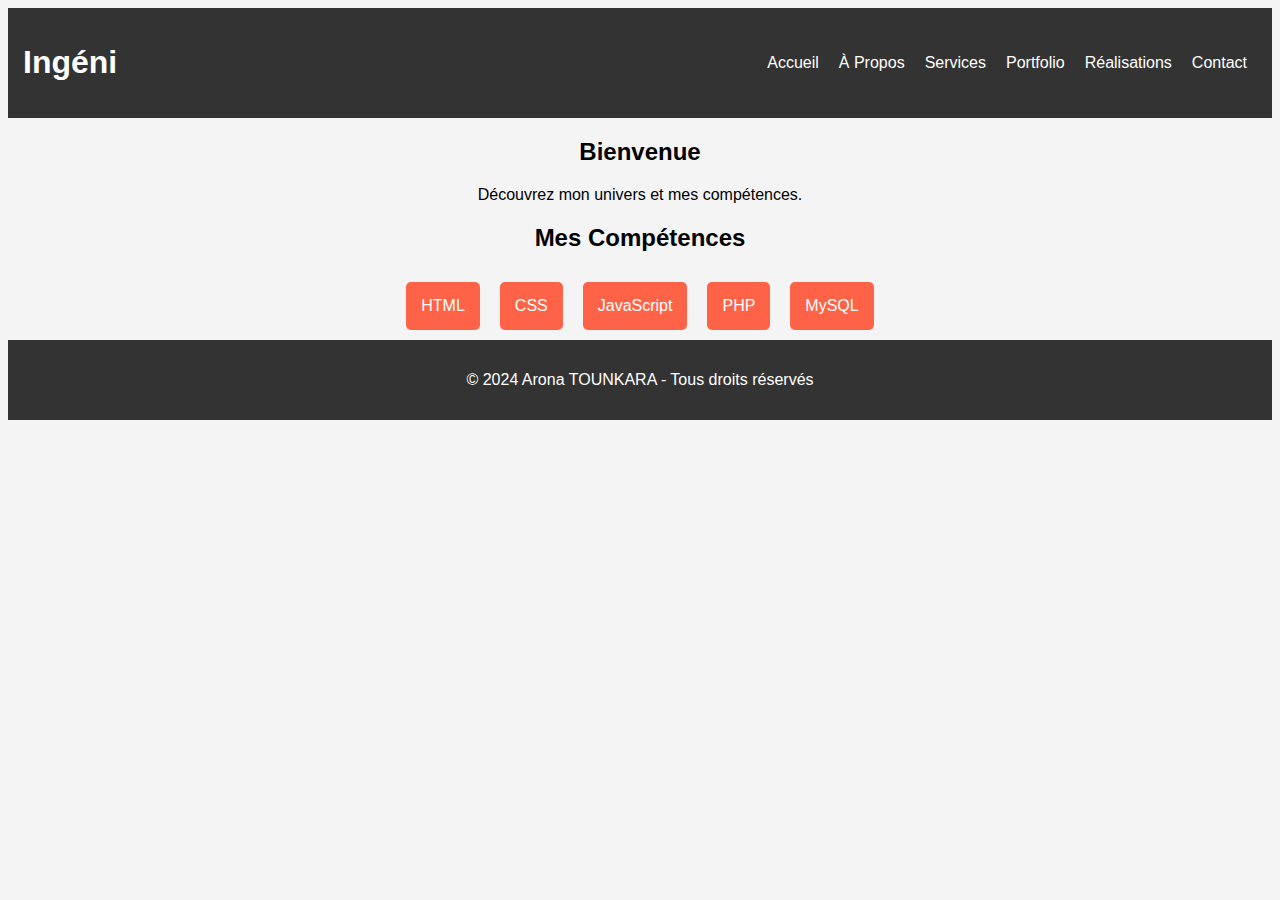
==== index.html @ 12a83d5e "mise a jour" ====
<!DOCTYPE html>
<html lang="fr">
<head>
    <meta charset="UTF-8">
    <meta name="viewport" content="width=device-width, initial-scale=1.0">
    <title>Accueil | MAHAMAT ALI MOUSSA </title>
    <link rel="stylesheet" href="styles.css">
    <script src="javascript.js"> </script>
</head>
<body>
    <header>
        <h1 id="animated-text">Bienvenue sur mon Portfolio</h1>
        <nav>
            <ul>
                <li><a href="index.html" class="active">Accueil</a></li>
                <li><a href="about.html">À Propos</a></li>
                <li><a href="services.html">Services</a></li>
                <li><a href="portfolio.html">Portfolio</a></li>
                <li><a href="realisation.html">Réalisations</a></li>
                <li><a href="contact.html">Contact</a></li>
            </ul>
        </nav>
    </header>
    
    <main>
        <section>
            <h2>Bienvenue</h2>
            <p>Découvrez mon univers et mes compétences.</p>
        </section>
        <section>
            <h2>Mes Compétences</h2>
            <div class="skills">
                <div class="skill">HTML</div>
                <div class="skill">CSS</div>
                <div class="skill">JavaScript</div>
                <div class="skill">PHP</div>
                <div class="skill">MySQL</div>
            </div>
        </section>
    </main>
    
    <footer>
        <p>© 2024 Arona TOUNKARA - Tous droits réservés</p>
    </footer>
</body>
</html>
---- styles.css ----
body {
    font-family: Arial, sans-serif;
    text-align: center;
    background-color: #f4f4f4;
}
header, footer {
    background: #333;
    color: white;
    padding: 15px 0;
}
nav ul {
    list-style: none;
    padding: 0;
}
nav ul li {
    display: inline;
    margin: 0 15px;
}
nav ul li a {
    color: white;
    text-decoration: none;
}
.skills {
    display: flex;
    justify-content: center;
    flex-wrap: wrap;
    margin-top: 20px;
}
.skill {
    margin: 10px;
    padding: 15px;
    background: #ff6347;
    color: white;
    border-radius: 5px;
    animation: moveSkill 2s infinite alternate ease-in-out;
}
@keyframes moveSkill {
    0% { transform: translateY(0); }
    100% { transform: translateY(-10px); }
}
header {
    display: flex;
    justify-content: space-between;
    align-items: center;
    background: #333;
    color: white;
    padding: 15px;
}
nav ul {
    list-style: none;
    display: flex;
    margin: 0;
    padding: 0;
}
nav ul li {
    margin: 0 10px;
}
nav ul li a {
    color: white;
    text-decoration: none;
}
.menu-icon {
    display: none;
    cursor: pointer;
    font-size: 24px;
}
@media (max-width: 768px) {
    .menu-icon {
        display: block;
    }
    nav ul {
        display: none;
        flex-direction: column;
        position: absolute;
        top: 60px;
        left: 0;
        width: 100%;
        background: #333;
        padding: 0;
    }
    nav ul.active {
        display: flex;
    }
    nav ul li {
        text-align: center;
        padding: 15px;
    }
}
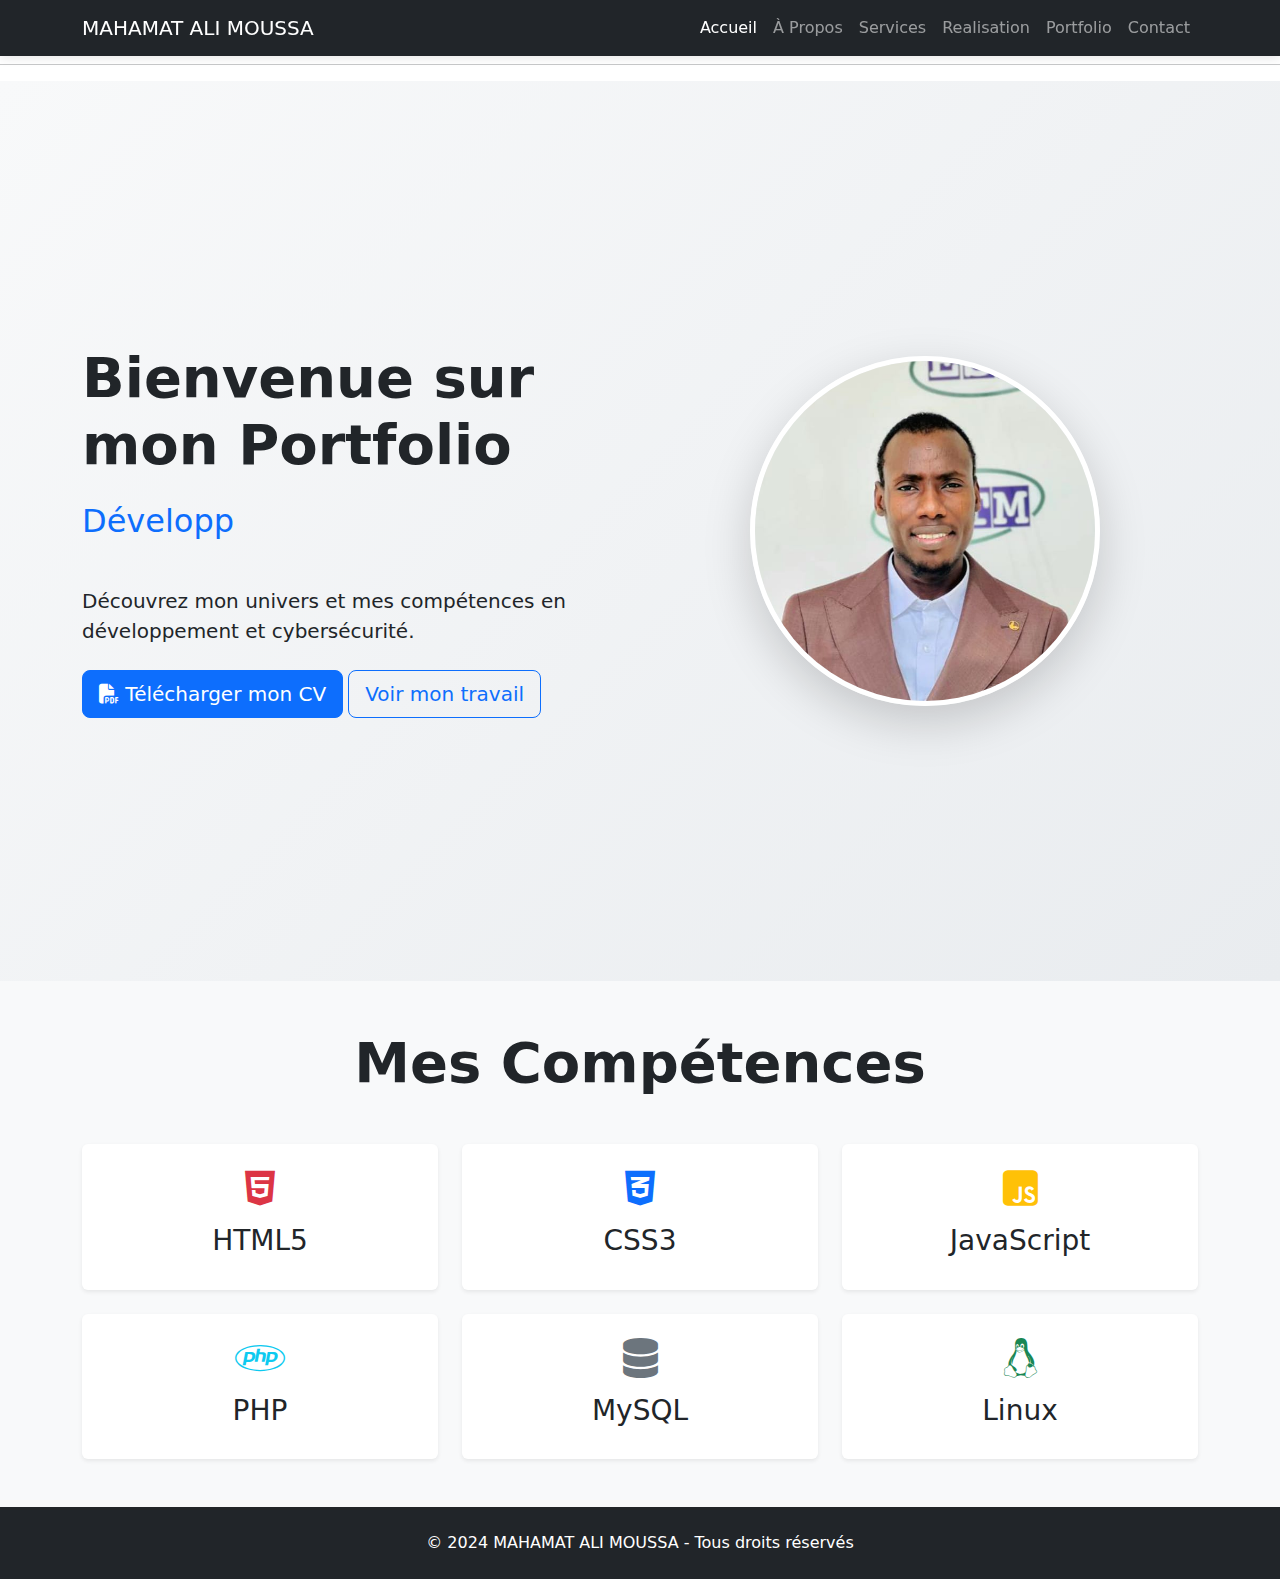
==== commit 046203ec: "ajouter les autres fichier" ====
--- a/index.html
+++ b/index.html
@@ -3,44 +3,106 @@
 <head>
     <meta charset="UTF-8">
     <meta name="viewport" content="width=device-width, initial-scale=1.0">
-    <title>Accueil | MAHAMAT ALI MOUSSA </title>
+    <title>Accueil | MAHAMAT ALI MOUSSA</title>
+    <!-- Bootstrap CSS -->
+    <link href="https://cdn.jsdelivr.net/npm/bootstrap@5.3.0/dist/css/bootstrap.min.css" rel="stylesheet">
+    <!-- Font Awesome -->
+    <link rel="stylesheet" href="https://cdnjs.cloudflare.com/ajax/libs/font-awesome/6.4.0/css/all.min.css">
     <link rel="stylesheet" href="styles.css">
-    <script src="javascript.js"> </script>
 </head>
 <body>
-    <header>
-        <h1 id="animated-text">Bienvenue sur mon Portfolio</h1>
-        <nav>
-            <ul>
-                <li><a href="index.html" class="active">Accueil</a></li>
-                <li><a href="about.html">À Propos</a></li>
-                <li><a href="services.html">Services</a></li>
-                <li><a href="portfolio.html">Portfolio</a></li>
-                <li><a href="realisation.html">Réalisations</a></li>
-                <li><a href="contact.html">Contact</a></li>
-            </ul>
-        </nav>
+    <!-- Navigation -->
+    <nav class="navbar navbar-expand-lg navbar-dark bg-dark fixed-top">
+        <div class="container">
+            <a class="navbar-brand" href="#">MAHAMAT ALI MOUSSA</a>
+            <button class="navbar-toggler" type="button" data-bs-toggle="collapse" data-bs-target="#navbarNav">
+                <span class="navbar-toggler-icon"></span>
+            </button>
+            <div class="collapse navbar-collapse" id="navbarNav">
+                <ul class="navbar-nav ms-auto">
+                    <li class="nav-item"><a class="nav-link active" href="#">Accueil</a></li>
+                    <li class="nav-item"><a class="nav-link" href="./components/about.html">À Propos</a></li>
+                    <li class="nav-item"><a class="nav-link" href="./components/services.html">Services</a></li>
+                    <li class="nav-item"><a class="nav-link" href="./components/realisation.html">Realisation</a></li>
+                    <li class="nav-item"><a class="nav-link" href="./components/portfolio.html">Portfolio</a></li>
+                    <li class="nav-item"><a class="nav-link" href="./components/contact.html">Contact</a></li>
+                </ul>
+            </div>
+        </div>
+    </nav>
+    <br>
+    <br>
+    <hr>
+    <!-- Hero Section -->
+    <header class="hero-section vh-100 d-flex align-items-center">
+        <div class="container">
+            <div class="row align-items-center">
+                <div class="col-lg-6">
+                    <h1 class="display-4 fw-bold mb-4">Bienvenue sur mon Portfolio</h1>
+                    <h2 id="animated-text" class="animated-text text-primary mb-4"></h2>
+                    <p class="lead mb-4">Découvrez mon univers et mes compétences en développement et cybersécurité.</p>
+                        <a href="assets/Mon_cv_2025_2.pdf (2).pdf" download="Mon_CV.pdf" class="btn btn-primary btn-lg">
+                            <i class="fas fa-file-pdf"></i> Télécharger mon CV
+                        </a>
+                        <a href="portfolio.html" class="btn btn-outline-primary btn-lg">Voir mon travail</a>
+                </div>
+                <div class="col-lg-6 text-center">
+                    <img src="assets/WhatsApp Image 2025-03-31 à 22.43.35_26ec268f.jpg" alt="Photo de profil" class="img-fluid rounded-circle shadow-lg profile-img">
+                </div>
+            </div>
+        </div>
     </header>
-    
-    <main>
-        <section>
-            <h2>Bienvenue</h2>
-            <p>Découvrez mon univers et mes compétences.</p>
-        </section>
-        <section>
-            <h2>Mes Compétences</h2>
-            <div class="skills">
-                <div class="skill">HTML</div>
-                <div class="skill">CSS</div>
-                <div class="skill">JavaScript</div>
-                <div class="skill">PHP</div>
-                <div class="skill">MySQL</div>
+    <!-- Compétences -->
+    <section class="py-5 bg-light">
+        <div class="container">
+            <h2 class="text-center mb-5 display-4 fw-bold">Mes Compétences</h2>
+            <div class="row g-4 auto">
+                <div class="col-md-4 col-6">
+                    <div class="card h-100 shadow-sm border-0 text-center p-4 skill-card">
+                        <i class="fab fa-html5 text-danger fs-1 mb-3"></i>
+                        <h3>HTML5</h3>
+                    </div>
+                </div>
+                <div class="col-md-4 col-6">
+                    <div class="card h-100 shadow-sm border-0 text-center p-4 skill-card">
+                        <i class="fab fa-css3-alt text-primary fs-1 mb-3"></i>
+                        <h3>CSS3</h3>
+                    </div>
+                </div>
+                <div class="col-md-4 col-6">
+                    <div class="card h-100 shadow-sm border-0 text-center p-4 skill-card">
+                        <i class="fab fa-js-square text-warning fs-1 mb-3"></i>
+                        <h3>JavaScript</h3>
+                    </div>
+                </div>
+                <div class="col-md-4 col-6">
+                    <div class="card h-100 shadow-sm border-0 text-center p-4 skill-card">
+                        <i class="fab fa-php text-info fs-1 mb-3"></i>
+                        <h3>PHP</h3>
+                    </div>
+                </div>
+                <div class="col-md-4 col-6">
+                    <div class="card h-100 shadow-sm border-0 text-center p-4 skill-card">
+                        <i class="fas fa-database text-secondary fs-1 mb-3"></i>
+                        <h3>MySQL</h3>
+                    </div>
+                </div>
+                <div class="col-md-4 col-6">
+                    <div class="card h-100 shadow-sm border-0 text-center p-4 skill-card">
+                        <i class="fab fa-linux text-success fs-1 mb-3"></i>
+                        <h3>Linux</h3>
+                    </div>
             </div>
-        </section>
-    </main>
-    
-    <footer>
-        <p>© 2024 Arona TOUNKARA - Tous droits réservés</p>
+        </div>
+    </section>
+    <!-- Footer -->
+    <footer class="bg-dark text-white py-4">
+        <div class="container text-center">
+            <p class="mb-0">© 2024 MAHAMAT ALI MOUSSA - Tous droits réservés</p>
+        </div>
     </footer>
+    <!-- Bootstrap JS -->
+    <script src="https://cdn.jsdelivr.net/npm/bootstrap@5.3.0/dist/js/bootstrap.bundle.min.js"></script>
+    <script src="javascript.js"></script>
 </body>
 </html>--- a/styles.css
+++ b/styles.css
@@ -1,88 +1,45 @@
-body {
-    font-family: Arial, sans-serif;
-    text-align: center;
-    background-color: #f4f4f4;
+/* Styles personnalisés complémentaires à Bootstrap */
+.hero-section {
+    background: linear-gradient(135deg, #f8f9fa 0%, #e9ecef 100%);
 }
-header, footer {
-    background: #333;
-    color: white;
-    padding: 15px 0;
+
+.profile-img {
+    width: 350px;
+    height: 350px;
+    object-fit: cover;
+    border: 5px solid white;
 }
-nav ul {
-    list-style: none;
-    padding: 0;
+
+.skill-card {
+    transition: transform 0.3s;
 }
-nav ul li {
-    display: inline;
-    margin: 0 15px;
+
+.skill-card:hover {
+    transform: translateY(-10px);
 }
-nav ul li a {
-    color: white;
-    text-decoration: none;
+
+.navbar {
+    box-shadow: 0 2px 10px rgba(0,0,0,0.1);
 }
-.skills {
-    display: flex;
-    justify-content: center;
-    flex-wrap: wrap;
-    margin-top: 20px;
+
+section {
+    padding: 100px 0;
 }
-.skill {
-    margin: 10px;
-    padding: 15px;
-    background: #ff6347;
-    color: white;
-    border-radius: 5px;
-    animation: moveSkill 2s infinite alternate ease-in-out;
+
+/* Animation pour le texte */
+#animated-text {
+    min-height: 60px;
 }
-@keyframes moveSkill {
-    0% { transform: translateY(0); }
-    100% { transform: translateY(-10px); }
-}
-header {
-    display: flex;
-    justify-content: space-between;
-    align-items: center;
-    background: #333;
-    color: white;
-    padding: 15px;
-}
-nav ul {
-    list-style: none;
-    display: flex;
-    margin: 0;
-    padding: 0;
-}
-nav ul li {
-    margin: 0 10px;
-}
-nav ul li a {
-    color: white;
-    text-decoration: none;
-}
-.menu-icon {
-    display: none;
-    cursor: pointer;
-    font-size: 24px;
-}
+
+/* Responsive adjustments */
 @media (max-width: 768px) {
-    .menu-icon {
-        display: block;
+    .profile-img {
+        width: 250px;
+        height: 250px;
+        margin-top: 30px;
     }
-    nav ul {
-        display: none;
-        flex-direction: column;
-        position: absolute;
-        top: 60px;
-        left: 0;
-        width: 100%;
-        background: #333;
-        padding: 0;
-    }
-    nav ul.active {
-        display: flex;
-    }
-    nav ul li {
-        text-align: center;
-        padding: 15px;
+    
+    section {
+        padding: 60px 0;
     }
 }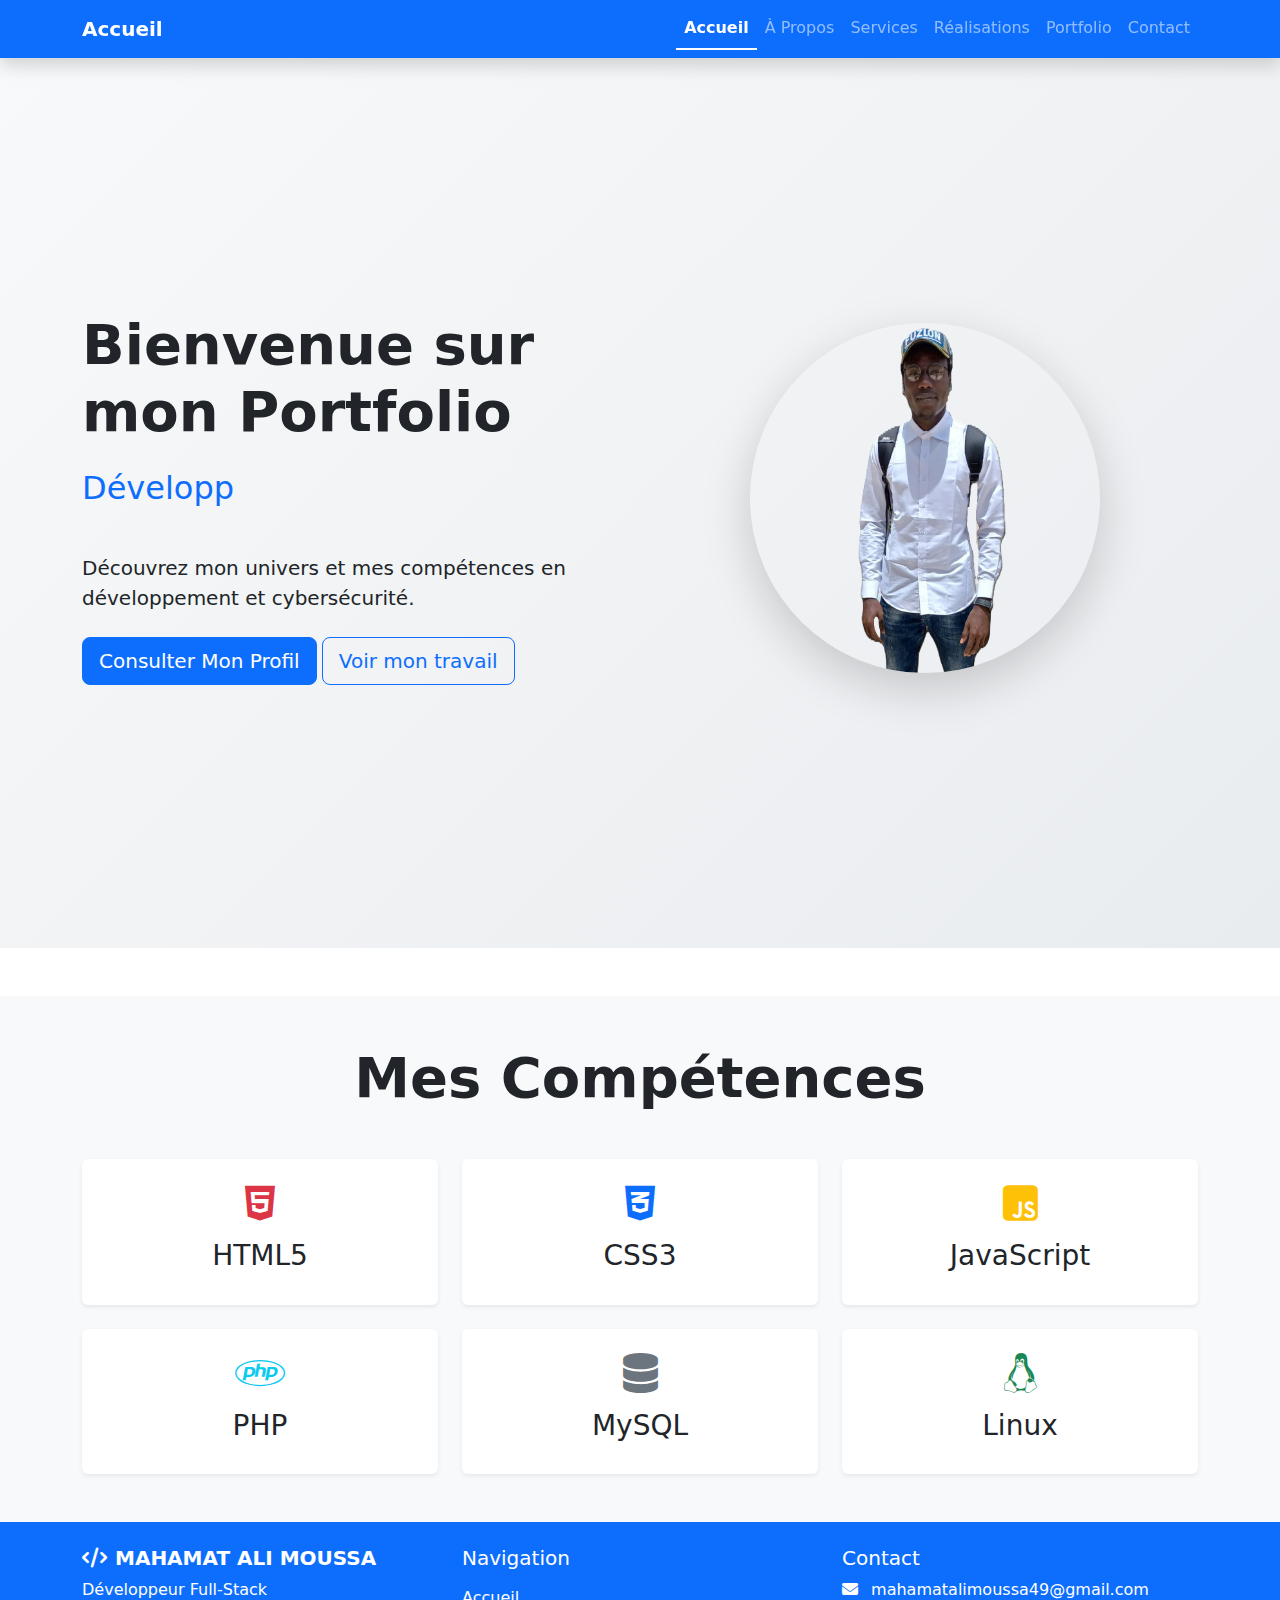
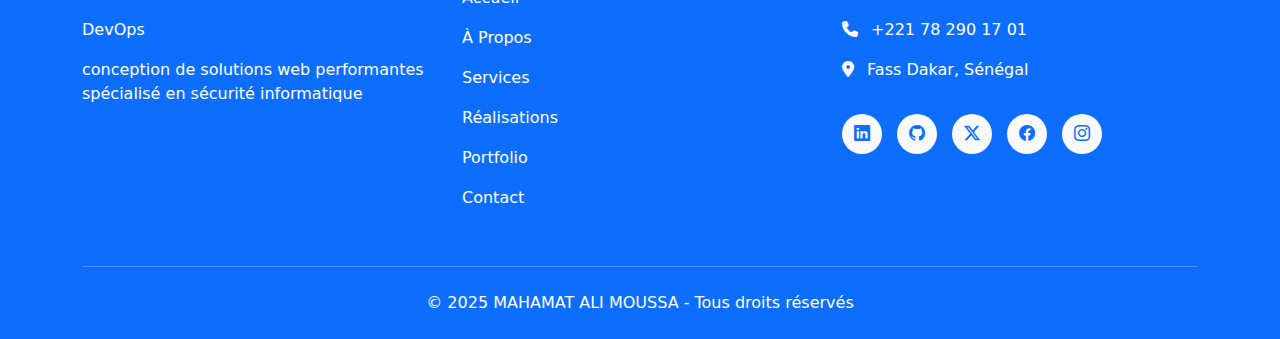
==== commit ab646b15: "mise de des pages" ====
--- a/index.html
+++ b/index.html
@@ -8,86 +8,102 @@
     <link href="https://cdn.jsdelivr.net/npm/bootstrap@5.3.0/dist/css/bootstrap.min.css" rel="stylesheet">
     <!-- Font Awesome -->
     <link rel="stylesheet" href="https://cdnjs.cloudflare.com/ajax/libs/font-awesome/6.4.0/css/all.min.css">
+    <link rel="stylesheet" href="https://cdn.jsdelivr.net/npm/bootstrap-icons@1.11.3/font/bootstrap-icons.min.css">
     <link rel="stylesheet" href="styles.css">
 </head>
 <body>
     <!-- Navigation -->
-    <nav class="navbar navbar-expand-lg navbar-dark bg-dark fixed-top">
+    <nav class="navbar navbar-expand-lg navbar-dark bg-primary fixed-top shadow">
         <div class="container">
-            <a class="navbar-brand" href="#">MAHAMAT ALI MOUSSA</a>
-            <button class="navbar-toggler" type="button" data-bs-toggle="collapse" data-bs-target="#navbarNav">
+            <a class="navbar-brand fw-bold" href="#">
+                Accueil
+            </a>
+            <button class="navbar-toggler" type="button" data-bs-toggle="collapse" data-bs-target="#navbarNav" aria-controls="navbarNav" aria-expanded="false" aria-label="Toggle navigation">
                 <span class="navbar-toggler-icon"></span>
             </button>
-            <div class="collapse navbar-collapse" id="navbarNav">
+            <div class="collapse navbar-collapse nav-underline" id="navbarNav">
                 <ul class="navbar-nav ms-auto">
-                    <li class="nav-item"><a class="nav-link active" href="#">Accueil</a></li>
-                    <li class="nav-item"><a class="nav-link" href="./components/about.html">À Propos</a></li>
-                    <li class="nav-item"><a class="nav-link" href="./components/services.html">Services</a></li>
-                    <li class="nav-item"><a class="nav-link" href="./components/realisation.html">Realisation</a></li>
-                    <li class="nav-item"><a class="nav-link" href="./components/portfolio.html">Portfolio</a></li>
-                    <li class="nav-item"><a class="nav-link" href="./components/contact.html">Contact</a></li>
+                    <li class="nav-item">
+                        <a class="nav-link active" aria-current="page" href="#">Accueil</a>
+                    </li>
+                    <li class="nav-item">
+                        <a class="nav-link" href="./components/about.html">À Propos</a>
+                    </li>
+                    <li class="nav-item">
+                        <a class="nav-link" href="./components/services.html">Services</a>
+                    </li>
+                    <li class="nav-item">
+                        <a class="nav-link" href="./components/realisation.html">Réalisations</a>
+                    </li>
+                    <li class="nav-item">
+                        <a class="nav-link" href="./components/portfolio.html">Portfolio</a>
+                    </li>
+                    <li class="nav-item">
+                        <a class="nav-link" href="./components/contact.html"> Contact</a>
+                    </li>
                 </ul>
             </div>
         </div>
     </nav>
-    <br>
-    <br>
-    <hr>
+    <span class="d-block d-md-none" style="padding-top: 100px;">
+     </span>
+     <br>
+     <br>
     <!-- Hero Section -->
-    <header class="hero-section vh-100 d-flex align-items-center">
+    <header class="hero-section vh-100 d-flex align-items-center pt-md-0">
         <div class="container">
             <div class="row align-items-center">
                 <div class="col-lg-6">
                     <h1 class="display-4 fw-bold mb-4">Bienvenue sur mon Portfolio</h1>
                     <h2 id="animated-text" class="animated-text text-primary mb-4"></h2>
                     <p class="lead mb-4">Découvrez mon univers et mes compétences en développement et cybersécurité.</p>
-                        <a href="assets/Mon_cv_2025_2.pdf (2).pdf" download="Mon_CV.pdf" class="btn btn-primary btn-lg">
-                            <i class="fas fa-file-pdf"></i> Télécharger mon CV
-                        </a>
-                        <a href="portfolio.html" class="btn btn-outline-primary btn-lg">Voir mon travail</a>
+                        <a href="./components/about.html" class="btn btn-primary btn-lg">Consulter Mon Profil</a>
+                        <a href="./components/portfolio.html" class="btn btn-outline-primary btn-lg">Voir mon travail</a>
                 </div>
                 <div class="col-lg-6 text-center">
-                    <img src="assets/WhatsApp Image 2025-03-31 à 22.43.35_26ec268f.jpg" alt="Photo de profil" class="img-fluid rounded-circle shadow-lg profile-img">
+                    <img src="assets/indexz.png" alt="Photo de profil" class="img-fluid rounded-circle shadow-lg profile-img">
                 </div>
             </div>
         </div>
     </header>
+    <br>
+    <br>
     <!-- Compétences -->
     <section class="py-5 bg-light">
         <div class="container">
             <h2 class="text-center mb-5 display-4 fw-bold">Mes Compétences</h2>
-            <div class="row g-4 auto">
-                <div class="col-md-4 col-6">
+            <div class="row row-cols-1 row-cols-md-2 row-cols-lg-3 g-4">
+                <div class="col">
                     <div class="card h-100 shadow-sm border-0 text-center p-4 skill-card">
                         <i class="fab fa-html5 text-danger fs-1 mb-3"></i>
                         <h3>HTML5</h3>
                     </div>
                 </div>
-                <div class="col-md-4 col-6">
+                <div class="col">
                     <div class="card h-100 shadow-sm border-0 text-center p-4 skill-card">
                         <i class="fab fa-css3-alt text-primary fs-1 mb-3"></i>
                         <h3>CSS3</h3>
                     </div>
                 </div>
-                <div class="col-md-4 col-6">
+                <div class="col">
                     <div class="card h-100 shadow-sm border-0 text-center p-4 skill-card">
                         <i class="fab fa-js-square text-warning fs-1 mb-3"></i>
                         <h3>JavaScript</h3>
                     </div>
                 </div>
-                <div class="col-md-4 col-6">
+                <div class="col">
                     <div class="card h-100 shadow-sm border-0 text-center p-4 skill-card">
                         <i class="fab fa-php text-info fs-1 mb-3"></i>
                         <h3>PHP</h3>
                     </div>
                 </div>
-                <div class="col-md-4 col-6">
+                <div class="col">
                     <div class="card h-100 shadow-sm border-0 text-center p-4 skill-card">
                         <i class="fas fa-database text-secondary fs-1 mb-3"></i>
                         <h3>MySQL</h3>
                     </div>
                 </div>
-                <div class="col-md-4 col-6">
+                <div class="col">
                     <div class="card h-100 shadow-sm border-0 text-center p-4 skill-card">
                         <i class="fab fa-linux text-success fs-1 mb-3"></i>
                         <h3>Linux</h3>
@@ -96,9 +112,72 @@
         </div>
     </section>
     <!-- Footer -->
-    <footer class="bg-dark text-white py-4">
-        <div class="container text-center">
-            <p class="mb-0">© 2024 MAHAMAT ALI MOUSSA - Tous droits réservés</p>
+    <footer class="bg-primary text-white py-4" id="contact">
+        <div class="container">
+            <div class="row">
+                <div class="col-md-4 mb-4">
+                    <h5>
+                        <a class="navbar-brand fw-bold" href="#">
+                        <i class="fas fa-code me-2"></i>MAHAMAT ALI MOUSSA
+                        </a>
+                    </h5>
+                    <p>Développeur Full-Stack</p>
+                    <p>DevOps</p>
+                    <span>conception de solutions web performantes</span>
+                    <span>spécialisé en sécurité informatique</span>
+                  </div>
+                  <div class="col-md-4 mb-4">
+                    <h5>Navigation</h5>
+                    <ul class="navbar-nav ms-auto">
+                        <li class="nav-item">
+                            <a class="nav-link active" aria-current="page" href="#">Accueil</a>
+                        </li>
+                        <li class="nav-item">
+                            <a class="nav-link" href="./components/about.html">À Propos</a>
+                        </li>
+                        <li class="nav-item">
+                            <a class="nav-link" href="./components/services.html">Services</a>
+                        </li>
+                        <li class="nav-item">
+                            <a class="nav-link" href="./components/realisation.html">Réalisations</a>
+                        </li>
+                        <li class="nav-item">
+                            <a class="nav-link" href="./components/portfolio.html">Portfolio</a>
+                        </li>
+                        <li class="nav-item">
+                            <a class="nav-link" href="./components/contact.html"> Contact</a>
+                        </li>
+                    </ul>
+                  </div>
+                  <div class="col-md-4">
+                    <h5>Contact</h5>
+                    <p><i class="fas fa-envelope me-2"></i> mahamatalimoussa49@gmail.com</p>
+                    <p><i class="fas fa-phone me-2"></i> +221 78 290 17 01</p>
+                    <p><i class="fas fa-map-marker-alt me-2"></i> Fass Dakar, Sénégal</p>
+                    <h3 class="h4 mb-3 d-block d-sm-none">Réseaux Sociaux</h3>
+                    <div class="social-links">
+                        <a href="https://www.linkedin.com/public-profile/settings" target="_blank" title="LinkedIn">
+                            <i class="bi bi-linkedin"></i>
+                        </a>
+                        <a href="https://github.com/al-king-github" target="_blank" title="GitHub">
+                            <i class="bi bi-github"></i>
+                        </a>
+                        <a href="https://x.com/MAHAMAT89800679?t=X2egePukLqvNe5HRSg1vFA&s=09" target="_blank" title="Twitter">
+                            <i class="bi bi-twitter-x"></i>
+                        </a>
+                        <a href="https://www.facebook.com/mahamatalimoussa0235" target="_blank" title="Facebook">
+                            <i class="bi bi-facebook"></i>
+                        </a>
+                        <a href="https://www.instagram.com/mahamatalimoussa0235/" target="_blank" title="Instagram">
+                            <i class="bi bi-instagram"></i>
+                        </a>
+                    </div>
+                </div>                
+            </div>     
+            <hr class="my-4 bg-white">
+            <div class="text-center">
+                <p class="mb-0">© 2025 MAHAMAT ALI MOUSSA - Tous droits réservés</p>
+            </div>            
         </div>
     </footer>
     <!-- Bootstrap JS -->
--- a/styles.css
+++ b/styles.css
@@ -6,8 +6,7 @@
 .profile-img {
     width: 350px;
     height: 350px;
-    object-fit: cover;
-    border: 5px solid white;
+    object-fit:contain;
 }
 
 .skill-card {
@@ -42,4 +41,52 @@
     section {
         padding: 60px 0;
     }
+}
+.contact-form-container {
+    max-width: 600px;
+    margin: 0 auto;
+}
+
+.contact-info-card {
+    border: none;
+    border-radius: 10px;
+    box-shadow: 0 5px 15px rgba(0,0,0,0.1);
+}
+
+.social-links {
+    margin-top: 2rem;
+}
+
+.social-links a {
+    display: inline-block;
+    width: 40px;
+    height: 40px;
+    border-radius: 50%;
+    background: #f8f9fa;
+    color: #0d6efd;
+    text-align: center;
+    line-height: 40px;
+    margin-right: 10px;
+    transition: all 0.3s ease;
+}
+
+.social-links a:hover {
+    background: #0d6efd;
+    color: white;
+    transform: translateY(-3px);
+}
+
+@media (max-width: 768px) {
+    .contact-form-container {
+        padding: 0 15px;
+    }
+    
+    .contact-info-card {
+        margin-bottom: 30px;
+    }
+    
+    .social-links {
+        text-align: center;
+        margin-top: 1.5rem;
+    }
 }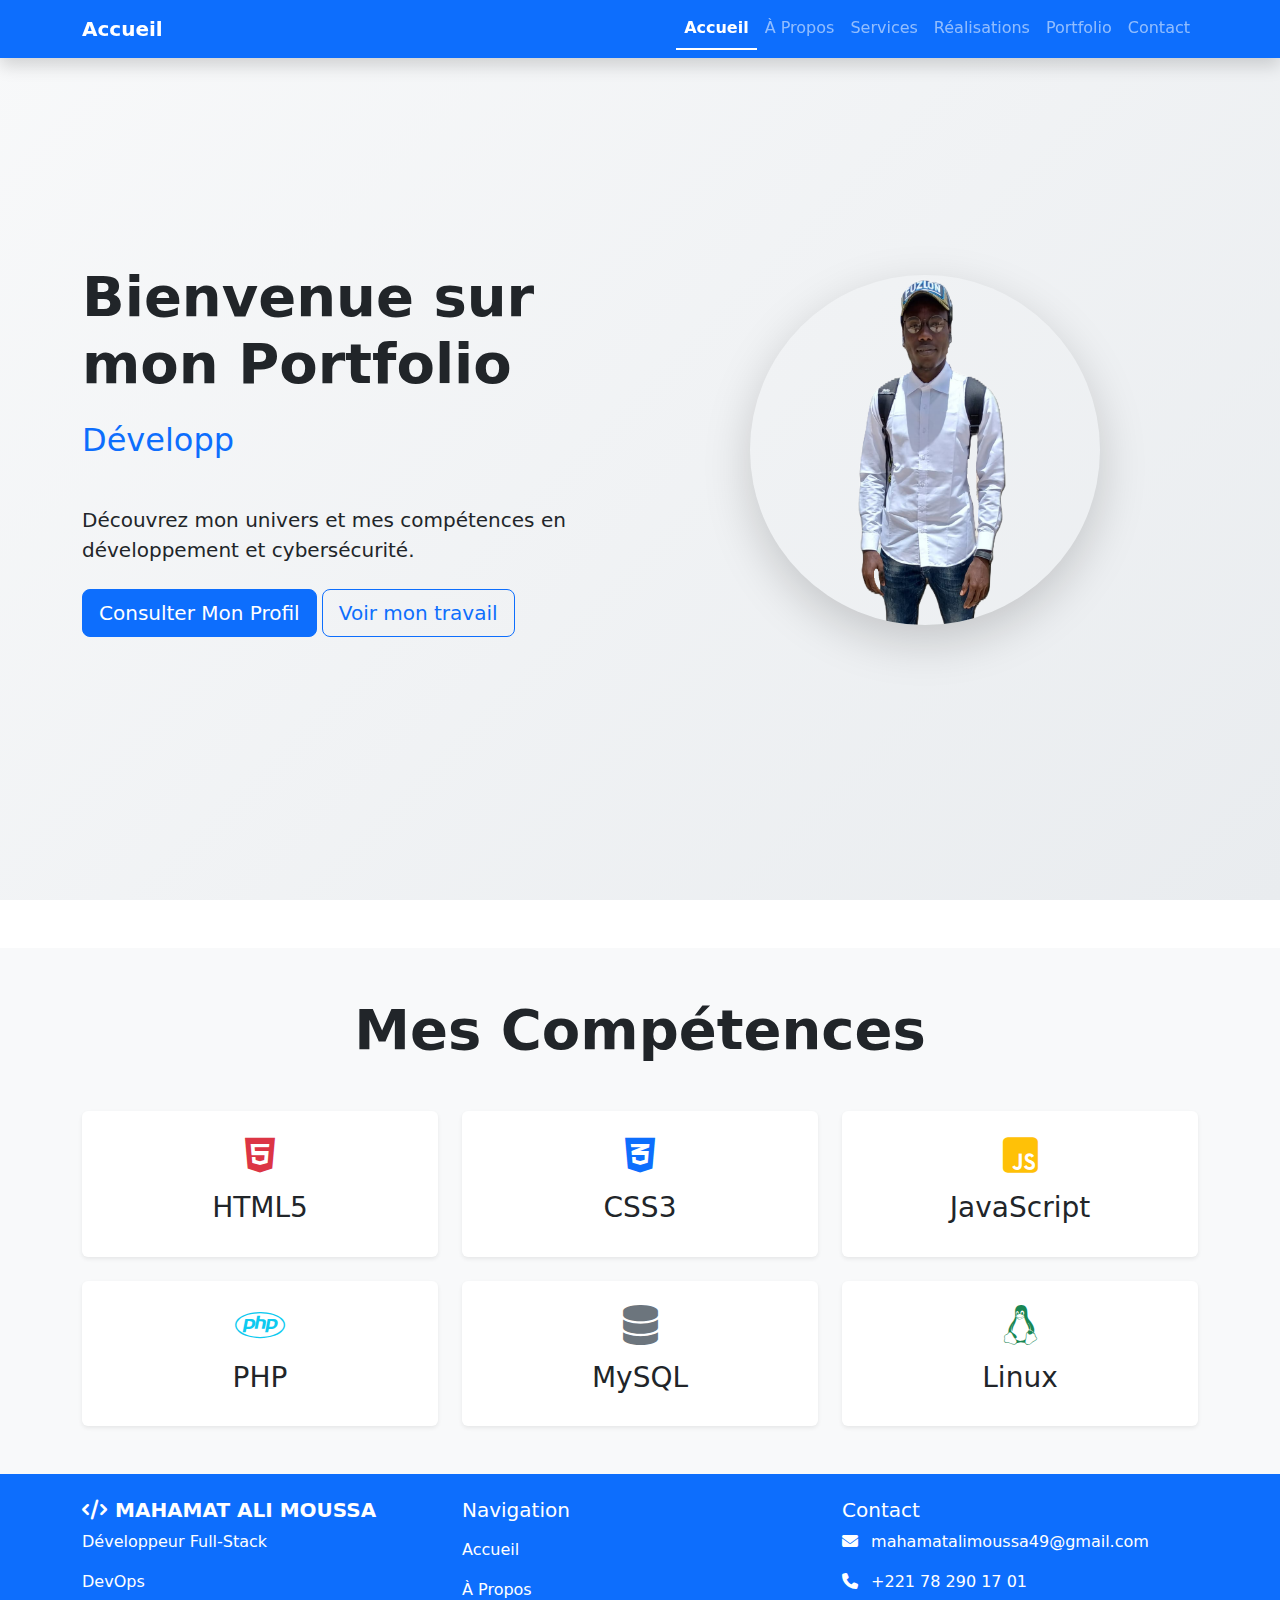
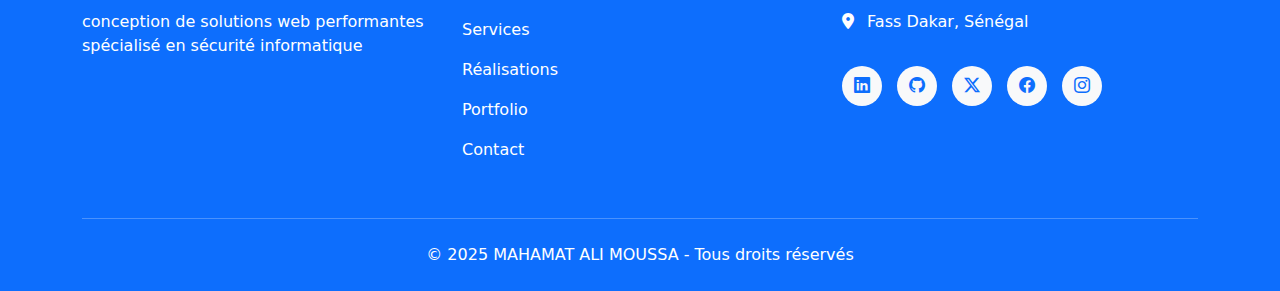
==== commit b6a0b1d2: "del span" ====
--- a/index.html
+++ b/index.html
@@ -45,10 +45,6 @@
             </div>
         </div>
     </nav>
-    <span class="d-block d-md-none" style="padding-top: 100px;">
-     </span>
-     <br>
-     <br>
     <!-- Hero Section -->
     <header class="hero-section vh-100 d-flex align-items-center pt-md-0">
         <div class="container">
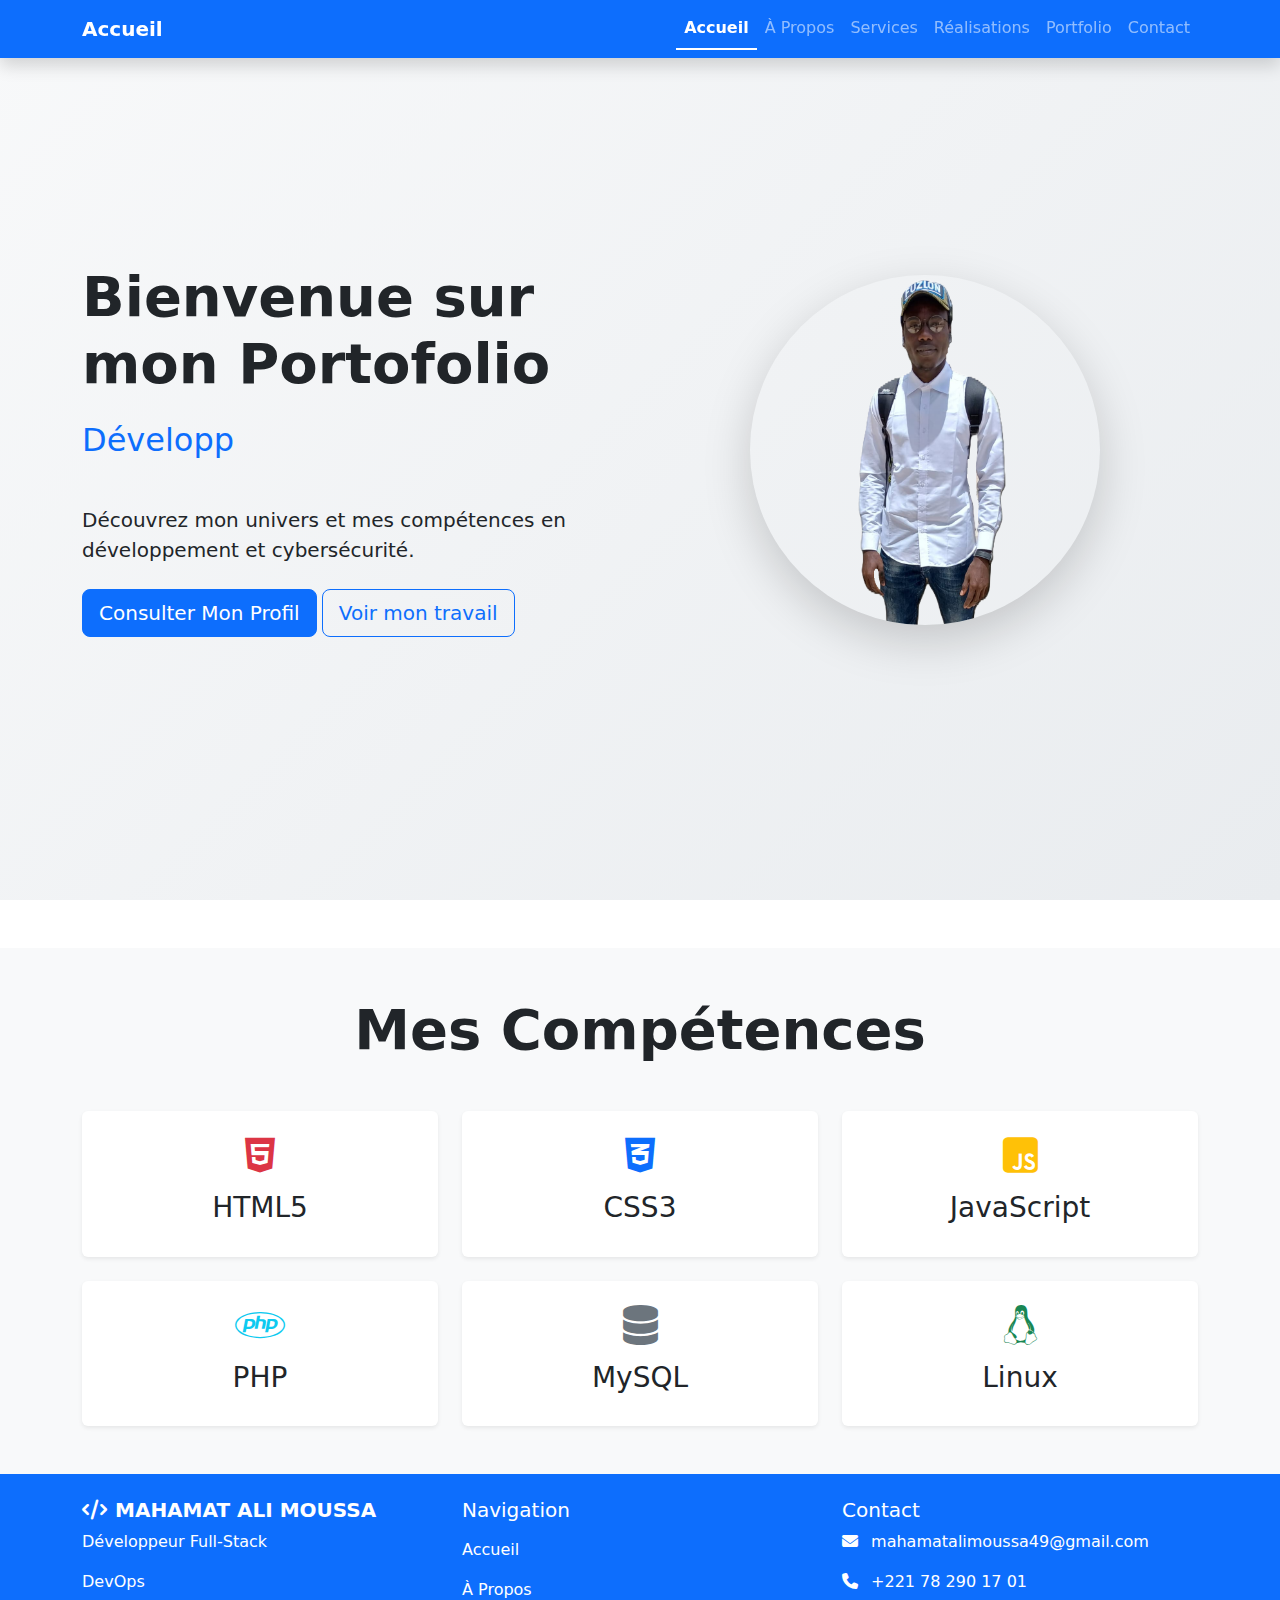
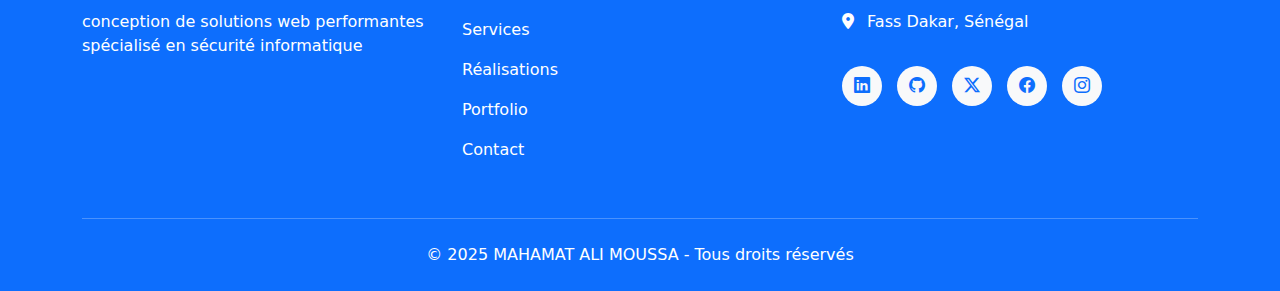
==== commit e5a10c9c: "modification de fichier index" ====
--- a/index.html
+++ b/index.html
@@ -50,7 +50,7 @@
         <div class="container">
             <div class="row align-items-center">
                 <div class="col-lg-6">
-                    <h1 class="display-4 fw-bold mb-4">Bienvenue sur mon Portfolio</h1>
+                    <h1 class="display-4 fw-bold mb-4">Bienvenue sur mon Portofolio</h1>
                     <h2 id="animated-text" class="animated-text text-primary mb-4"></h2>
                     <p class="lead mb-4">Découvrez mon univers et mes compétences en développement et cybersécurité.</p>
                         <a href="./components/about.html" class="btn btn-primary btn-lg">Consulter Mon Profil</a>
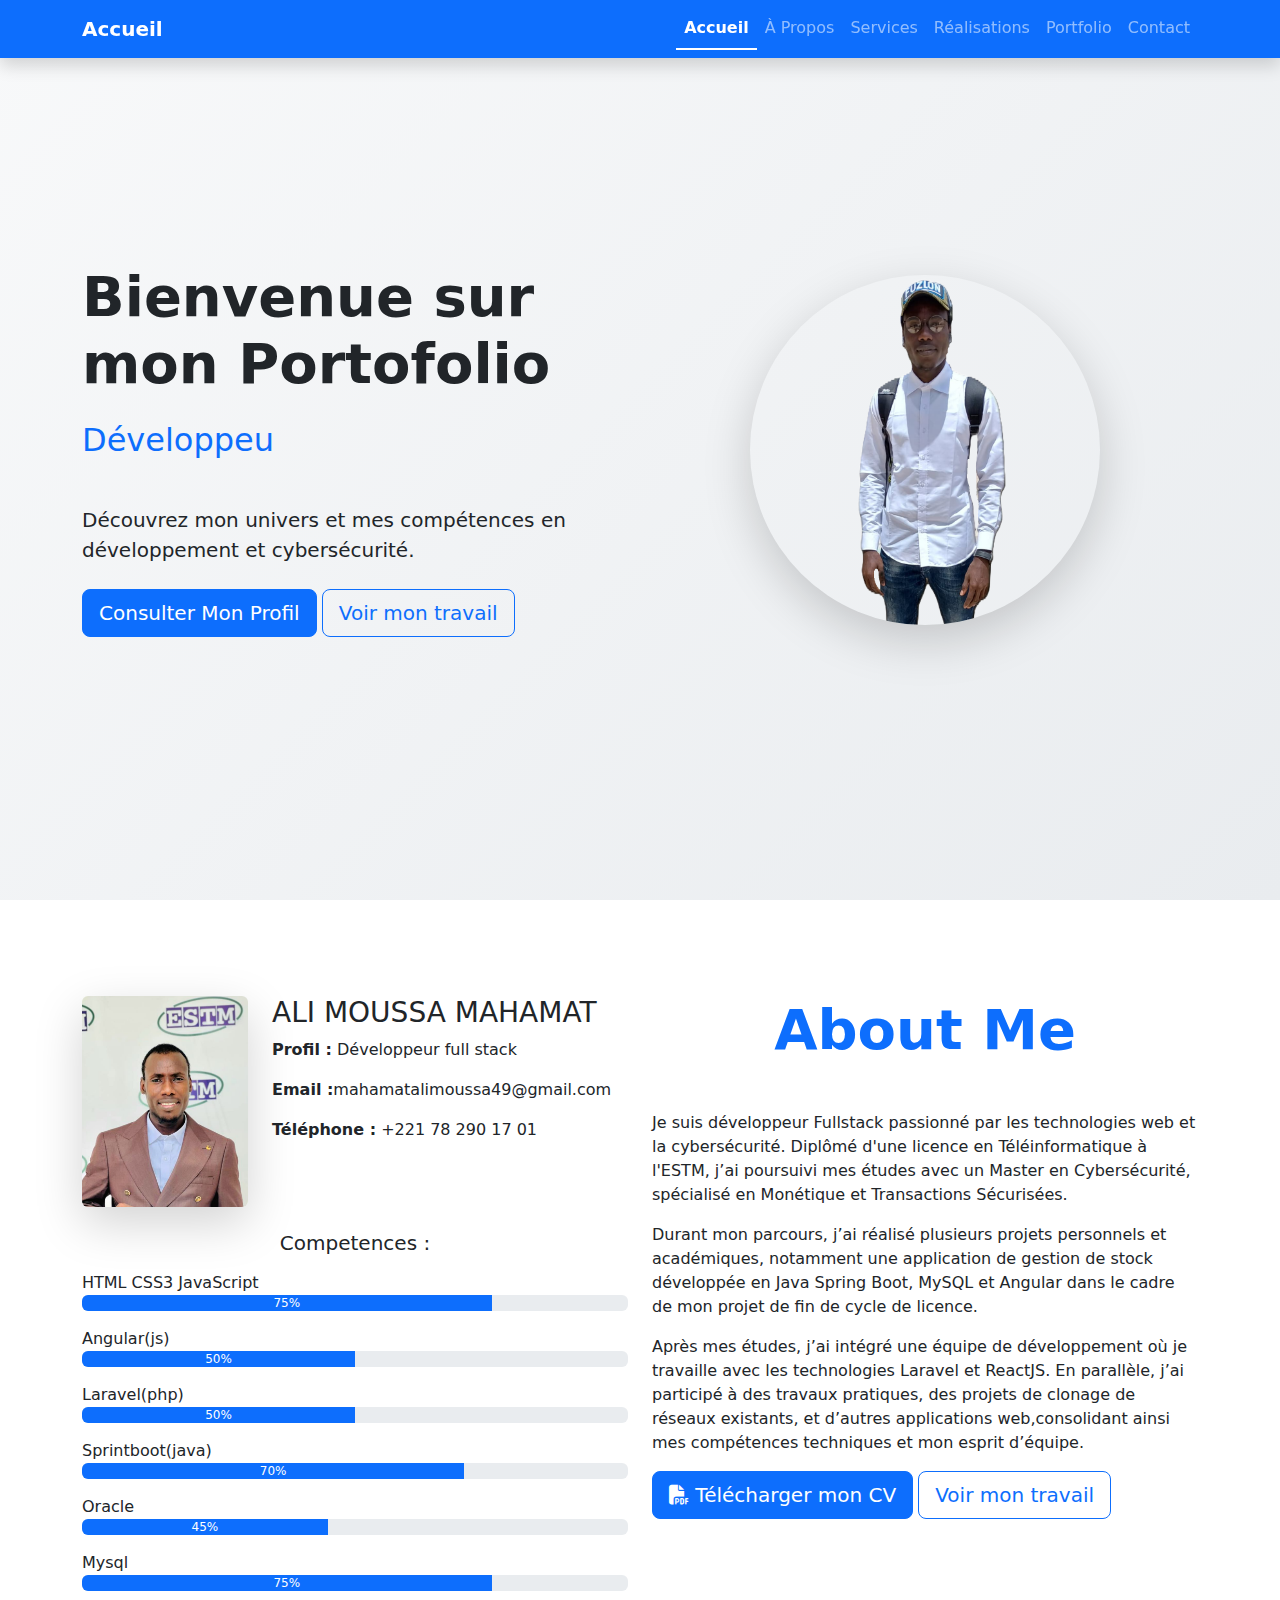
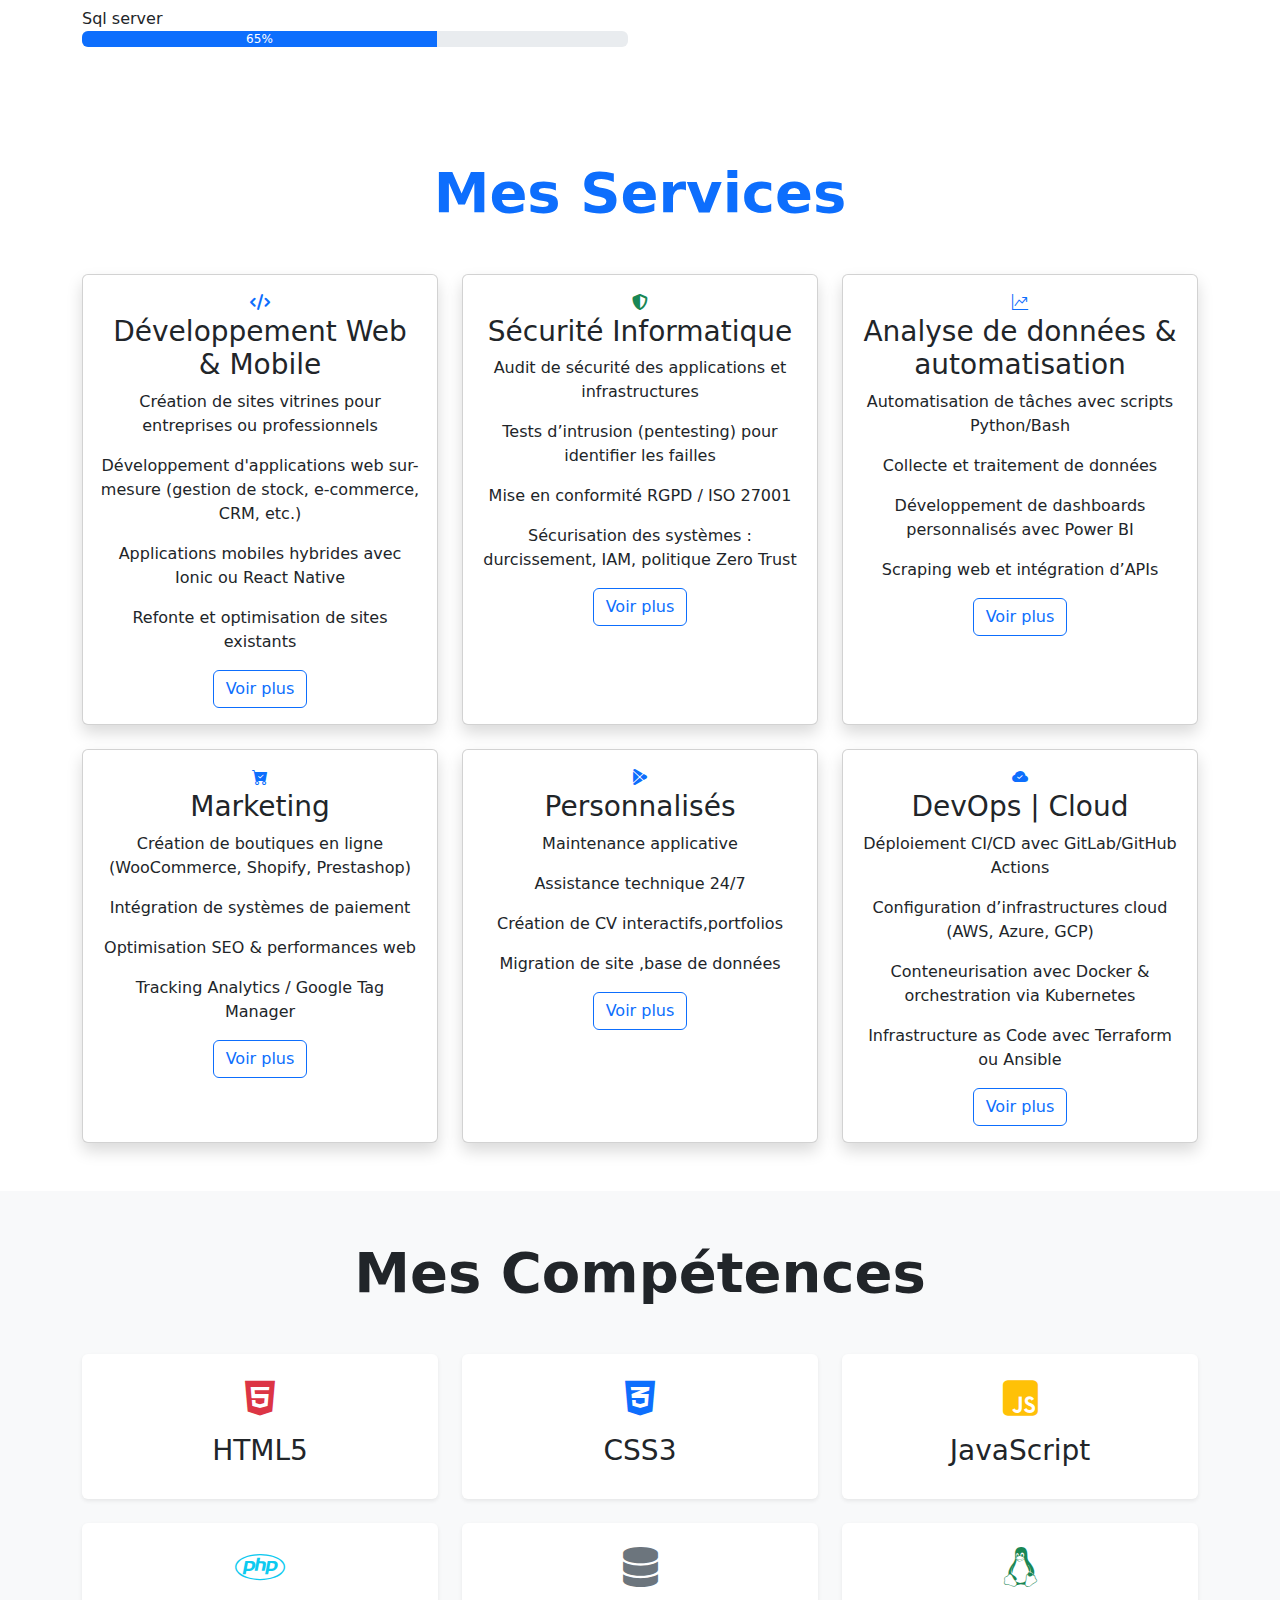
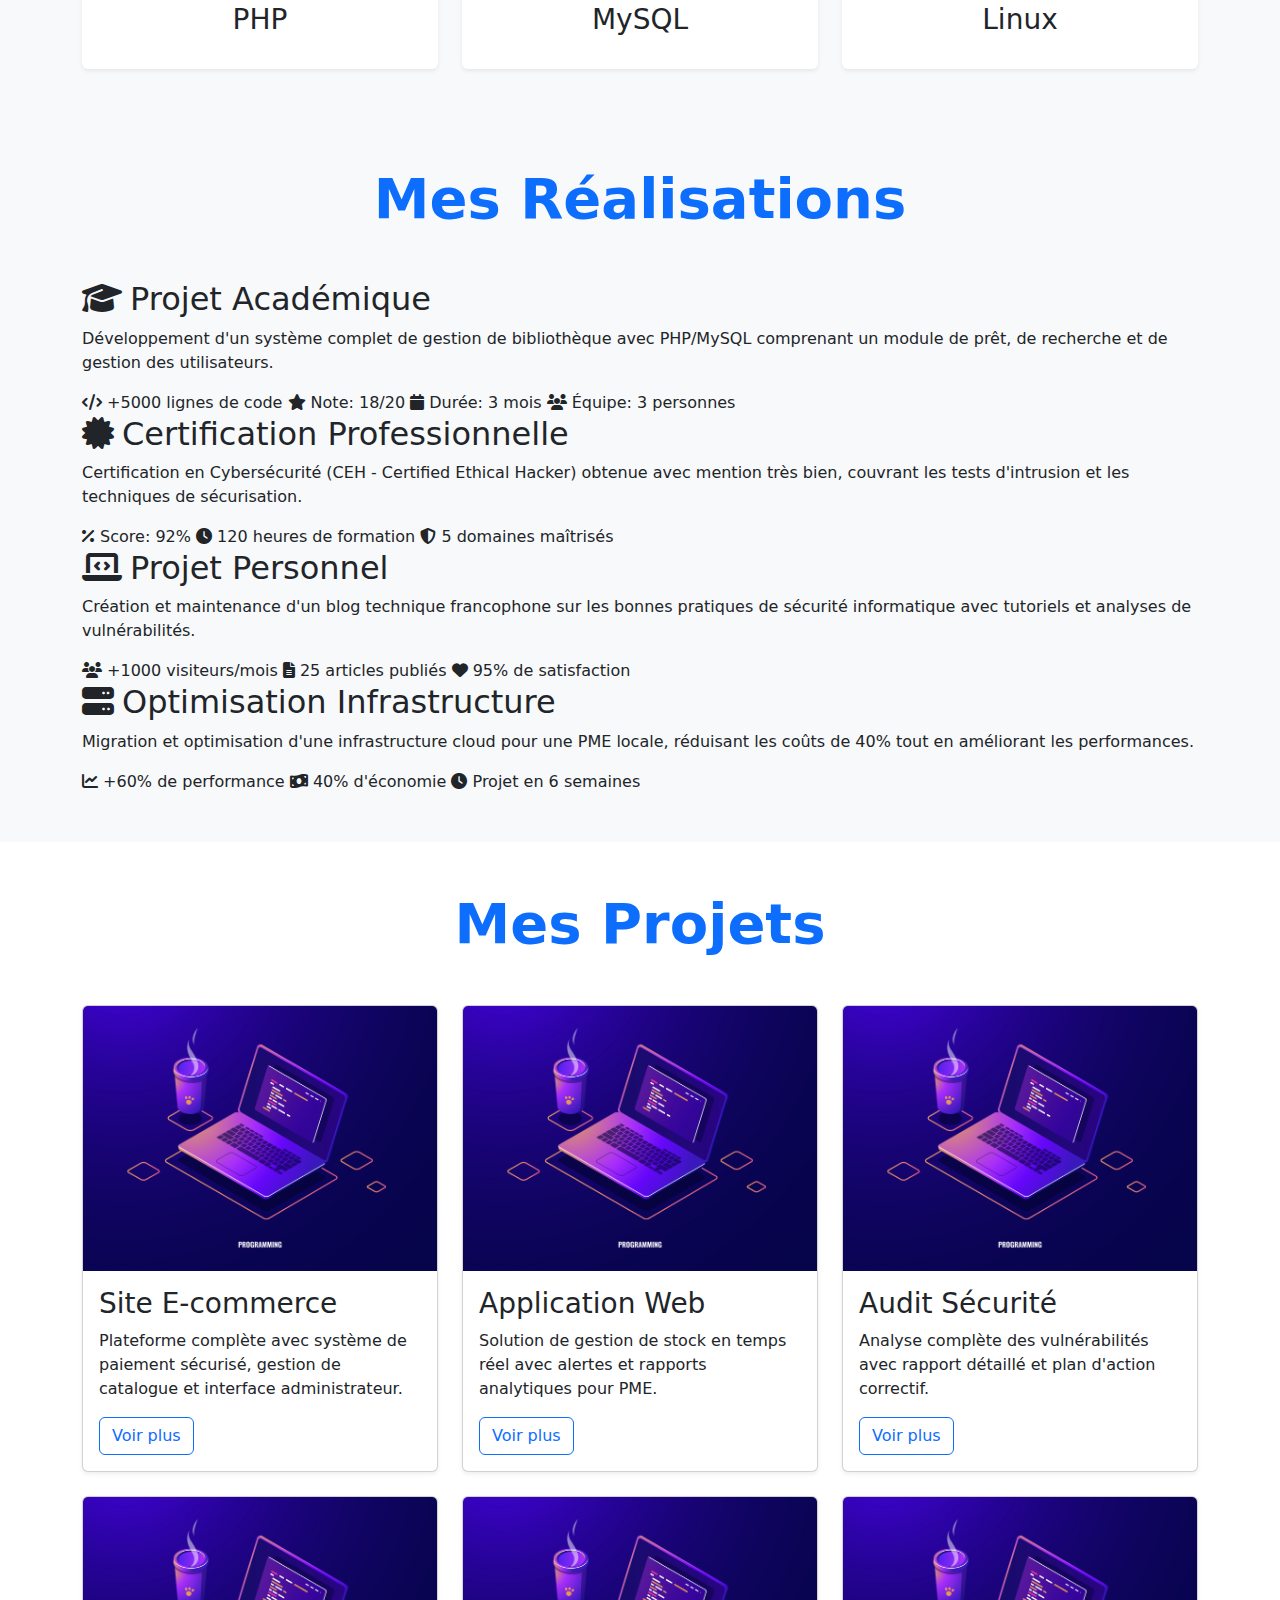
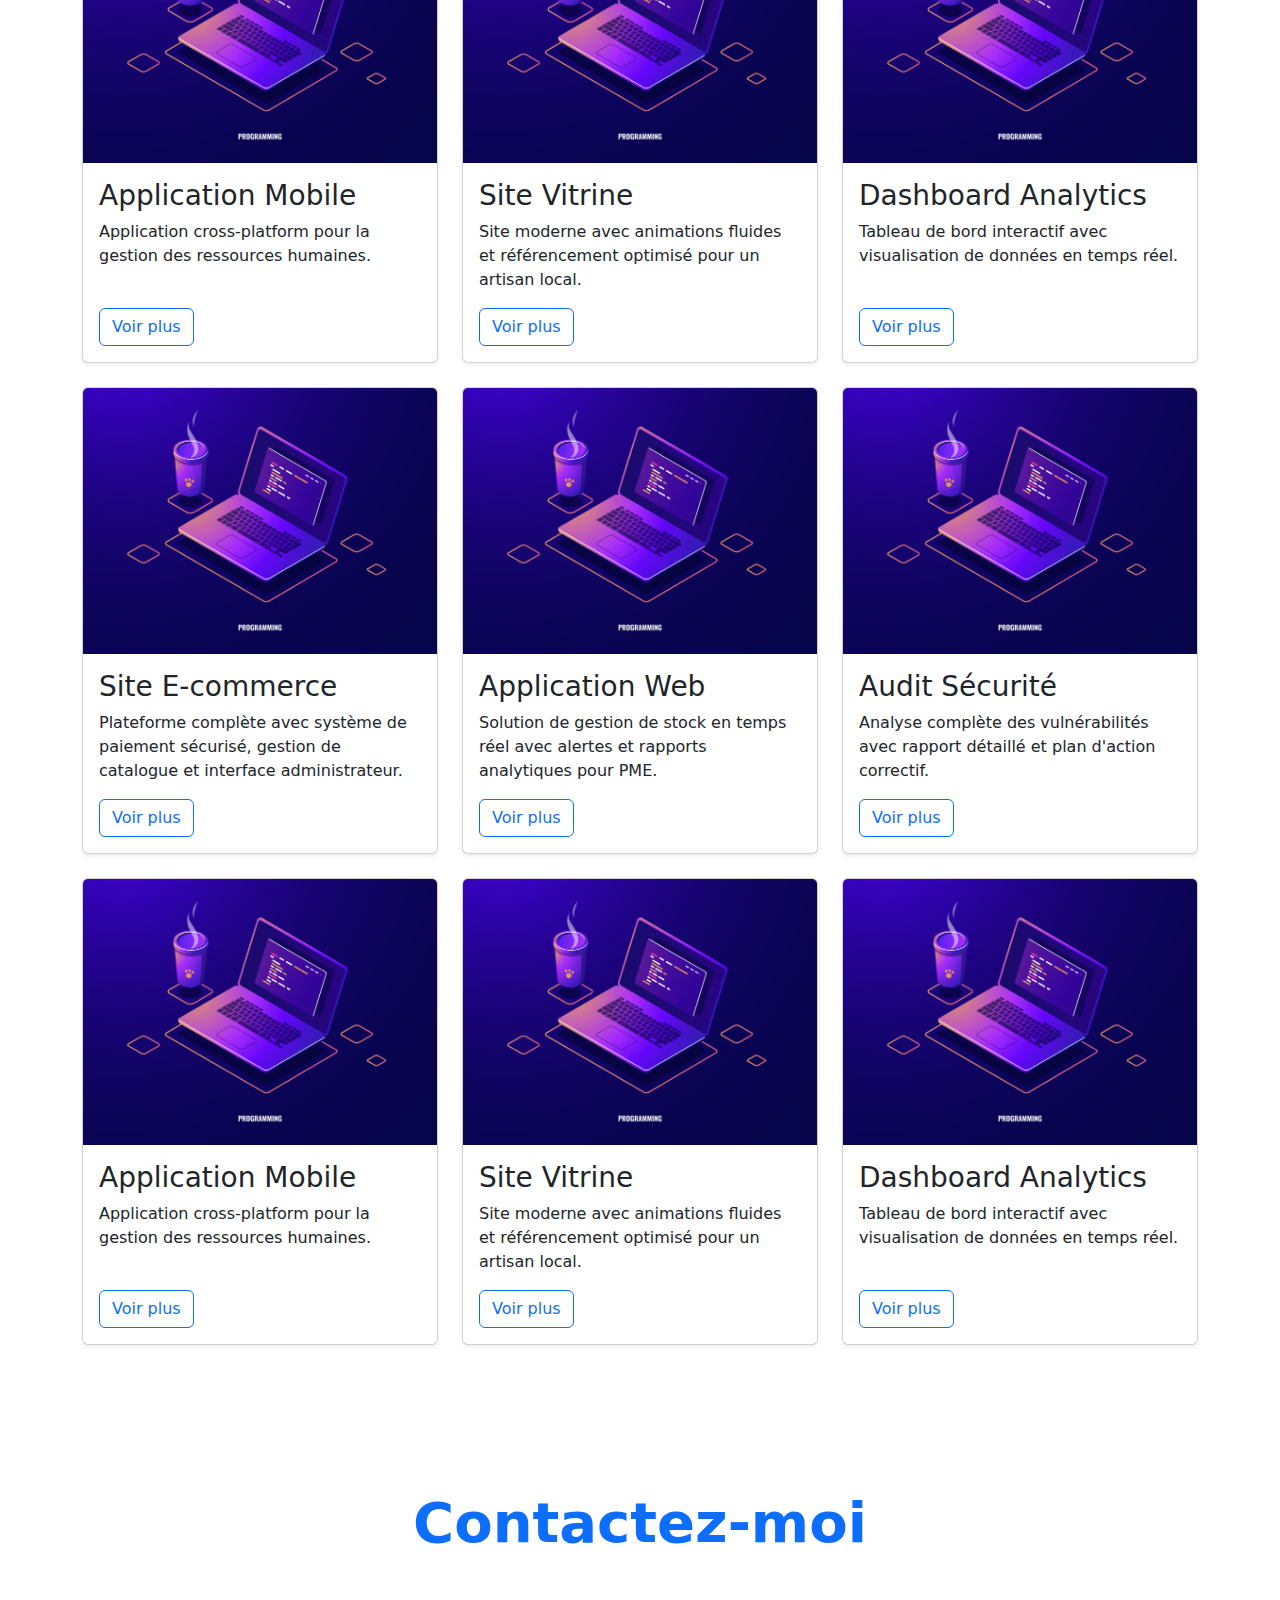
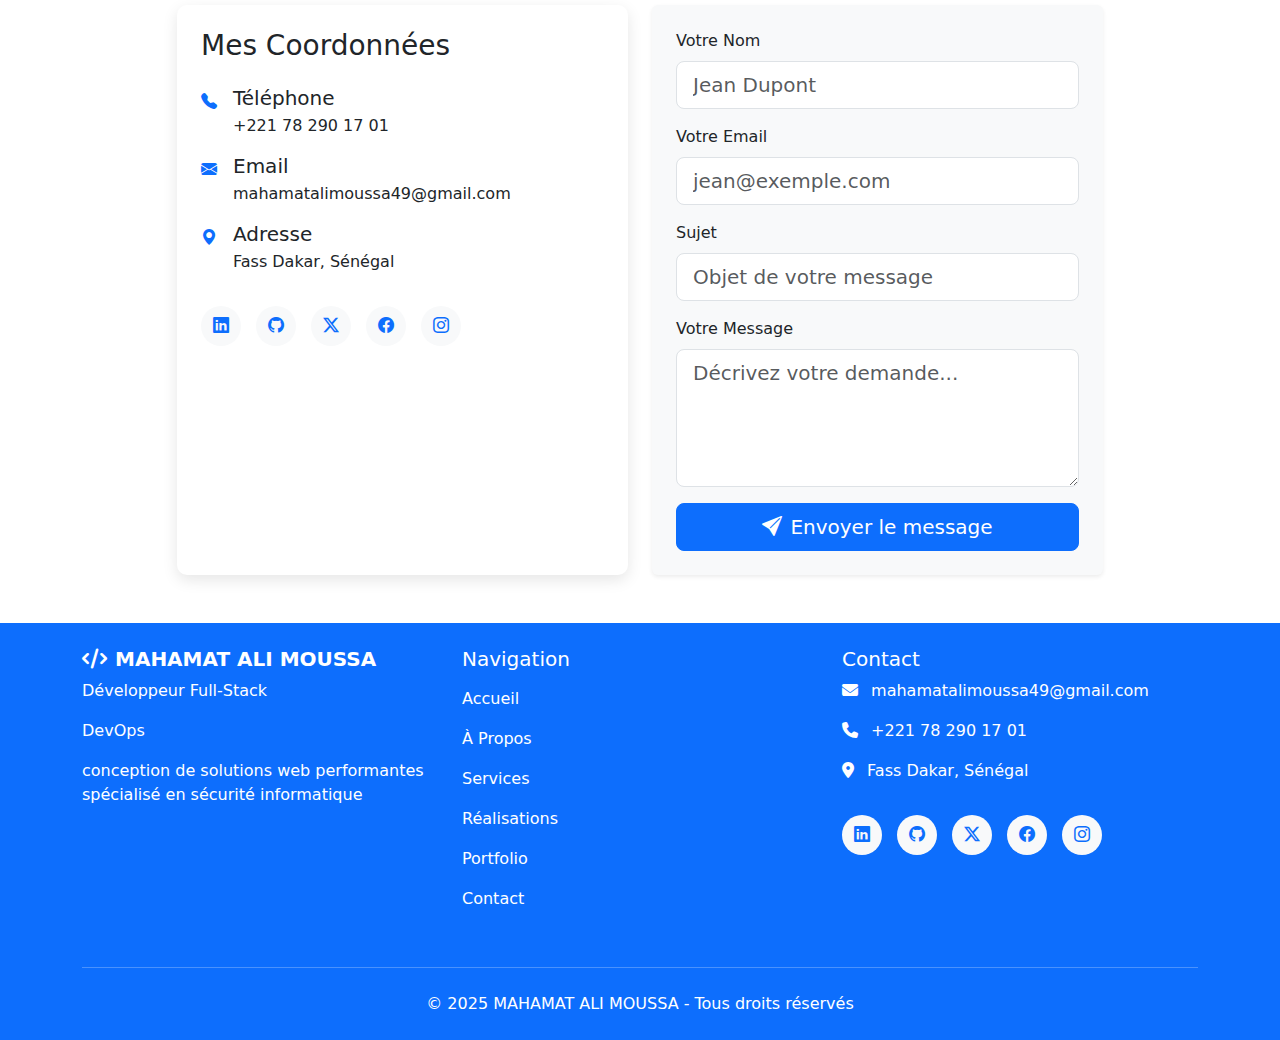
==== commit a8ef9fe2: "supprimation de balise br" ====
--- a/index.html
+++ b/index.html
@@ -62,9 +62,186 @@
             </div>
         </div>
     </header>
-    <br>
-    <br>
-    <!-- Compétences -->
+    <section class="py-5 mt-5">
+        <div class="container">
+            <div class="row">  
+                <div class="col-lg-6 order-lg-1">
+                    <div class="row mb-4">
+                        <div class="col-md-4 text-center">
+                            <img src="../assets/profil.jpg" 
+                            alt="Profil" class="img-fluid rounded shadow-lg">                        </div>
+                        <div class="col-md-8">
+                          <h3>ALI MOUSSA MAHAMAT</h3>
+                          <p><strong>Profil :</strong> Développeur full stack</p>
+                          <p><strong>Email :</strong>mahamatalimoussa49@gmail.com</p>
+                          <p class="mb-0">
+                            <strong>Téléphone :</strong> 
+                            <span data-bs-toggle="tooltip" title="Numéro principal">+221 78 290 17 01</span>
+                        </p>
+                        </div>
+                      </div>                    
+                      <h5 class="mb-3 text-center">Competences :</h5>
+                      <div class="mb-3">
+                        <div class="label-skill">HTML CSS3 JavaScript</div>
+                        <div class="progress">
+                          <div class="progress-bar bg-primary" style="width: 75%;">75%</div>
+                        </div>
+                      </div>
+                      <div class="mb-3">
+                        <div class="label-skill">Angular(js)</div>
+                        <div class="progress">
+                          <div class="progress-bar bg-primary" style="width: 50%;">50%</div>
+                        </div>
+                      </div>
+                      <div class="mb-3">
+                        <div class="label-skill">Laravel(php)</div>
+                        <div class="progress">
+                          <div class="progress-bar bg-primary" style="width: 50%;">50%</div>
+                        </div>
+                      </div>
+                      <div class="mb-3">
+                        <div class="label-skill">Sprintboot(java)</div>
+                        <div class="progress">
+                          <div class="progress-bar bg-primary" style="width: 70%;">70%</div>
+                        </div>
+                      </div>
+                      <div class="mb-3">
+                          <div class="label-skill">Oracle</div>
+                          <div class="progress">
+                              <div class="progress-bar bg-primary" style="width: 45%;">45%</div>
+                            </div>
+                      </div> 
+                      <div class="mb-3">
+                        <div class="label-skill">Mysql</div>
+                        <div class="progress">
+                          <div class="progress-bar bg-primary" style="width: 75%;">75%</div>
+                        </div>
+                      </div>
+                      <div class="mb-3">
+                        <div class="label-skill">Sql  server</div>
+                        <div class="progress">
+                          <div class="progress-bar bg-primary" style="width: 65%;">65%</div>
+                        </div>
+                      </div>
+                      
+                    </div>
+                    <div class="col-lg-6 order-lg-2 mb-4 mb-lg-0">
+                        <h2 class="display-4 fw-bold mb-5 text-center text-primary">About Me</h2>
+                        <p>
+                            Je suis développeur Fullstack passionné par les technologies web et 
+                    la cybersécurité. Diplômé d'une licence en Téléinformatique à l'ESTM, 
+                    j’ai poursuivi mes études avec un Master en Cybersécurité, spécialisé 
+                    en Monétique et Transactions Sécurisées.
+                </p> 
+                <p>
+                    Durant mon parcours, j’ai réalisé plusieurs projets personnels et académiques, 
+                    notamment une application de gestion de stock développée en Java Spring Boot,
+                    MySQL et Angular dans le cadre de mon projet de fin de cycle de licence.
+                </p>
+                <p>
+                    Après mes études, j’ai intégré une équipe de développement où je travaille 
+                    avec les technologies Laravel et ReactJS. En parallèle, j’ai participé à des 
+                    travaux pratiques, des projets de clonage de réseaux existants, et d’autres 
+                    applications web,consolidant ainsi mes compétences techniques et mon esprit d’équipe.
+                </p>
+                <a href="../assets/Mon_cv_2025_2.pdf (2).pdf" download="Mon_CV.pdf" class="btn btn-primary btn-lg">
+                    <i class="fas fa-file-pdf"></i> Télécharger mon CV
+                </a>                            
+                <a href="portfolio.html" class="btn btn-outline-primary btn-lg">Voir mon travail</a>
+            </div>
+        </div>
+        </div>
+    </section>
+    <section class="py-5">
+        <div class="container">
+            <h2 class=" display-4 fw-bold mb-5 text-center text-primary">Mes Services</h2>
+            <div class="row g-4">
+                <!-- Service 1 -->
+                <div class="col-lg-4 col-md-6">
+                    <div class="card h-100 shadow service-card">
+                        <div class="card-body text-center">
+                            <i class="fas fa-code text-primary service-icon"></i>
+                            <h3 class="card-title">Développement Web & Mobile</h3>
+                            <p >Création de sites vitrines pour entreprises ou professionnels</p>
+                            <p>Développement d'applications web sur-mesure (gestion de stock, e-commerce, CRM, etc.)</p>
+                            <p>Applications mobiles hybrides avec Ionic ou React Native</p>
+                            <p>Refonte et optimisation de sites existants</p>
+                            <a href="#" class="btn btn-outline-primary mt-auto align-self-start">Voir plus</a>
+                        </div>
+                    </div>
+                </div>
+                
+                <!-- Service 2 -->
+                <div class="col-lg-4 col-md-6">
+                    <div class="card h-100 shadow service-card">
+                        <div class="card-body text-center">
+                            <i class="fas fa-shield-alt text-success service-icon"></i>
+                            <h3 class="card-title">Sécurité Informatique</h3>
+                            <p >Audit de sécurité des applications et infrastructures</p>
+                            <p >Tests d’intrusion (pentesting) pour identifier les failles</p>
+                            <p >Mise en conformité RGPD / ISO 27001</p>
+                            <p>Sécurisation des systèmes : durcissement, IAM, politique Zero Trust</p>
+                            <a href="#" class="btn btn-outline-primary mt-auto align-self-start">Voir plus</a>
+                        </div>
+                    </div>
+                </div>
+                
+                <!-- Service 3 -->
+                <div class="col-lg-4 col-md-6">
+                    <div class="card h-100 shadow service-card">
+                        <div class="card-body text-center">
+                            <i class="bi bi-graph-up-arrow text-primary service-icon"></i>
+                            <h3 class="card-title">Analyse de données & automatisation</h3>
+                            <p >Automatisation de tâches avec scripts Python/Bash</p>
+                            <p >Collecte et traitement de données</p>
+                            <p >Développement de dashboards personnalisés avec Power BI</p>
+                            <p >Scraping web et intégration d’APIs</p>
+                            <a href="#" class="btn btn-outline-primary mt-auto align-self-start">Voir plus</a>
+                        </div>
+                    </div>
+                </div>
+                <div class="col-lg-4 col-md-6">
+                    <div class="card h-100 shadow service-card">
+                        <div class="card-body text-center ">
+                            <i class="bi bi-cart-check-fill text-primary service-icon"></i>                                
+                            <h3 class="card-title">Marketing</h3>
+                            <p >Création de boutiques en ligne (WooCommerce, Shopify, Prestashop)</p>
+                            <p >Intégration de systèmes de paiement</p>
+                            <p >Optimisation SEO & performances web</p>
+                            <p >Tracking Analytics / Google Tag Manager</p>
+                            <a href="#" class="btn btn-outline-primary mt-auto align-self-start">Voir plus</a>
+                        </div>
+                    </div>
+                </div>
+                <div class="col-lg-4 col-md-6">
+                    <div class="card h-100 shadow service-card">
+                        <div class="card-body text-center">
+                            <i class="bi bi-google-play text-primary service-icon"></i>
+                            <h3 class="card-title">Personnalisés</h3>
+                            <p class="card-text">Maintenance applicative</p>
+                            <p class="card-text">Assistance technique 24/7</p>
+                            <p class="card-text">Création de CV interactifs,portfolios</p>
+                            <p class="card-text">Migration de site ,base de données</p>
+                            <a href="#" class="btn btn-outline-primary mt-auto align-self-start">Voir plus</a>
+                            </div>
+                        </div>
+                    </div>
+                    <div class="col-lg-4 col-md-6">
+                        <div class="card h-100 shadow service-card">
+                            <div class="card-body text-center">
+                                <i class="bi bi-cloud-check-fill text-primary service-icon"></i>
+                            <h3 class="card-title">DevOps | Cloud</h3>
+                            <p >Déploiement CI/CD avec GitLab/GitHub Actions</p>
+                            <p >Configuration d’infrastructures cloud (AWS, Azure, GCP)</p>
+                            <p >Conteneurisation avec Docker & orchestration via Kubernetes</p>
+                            <p >Infrastructure as Code avec Terraform ou Ansible</p>
+                            <a href="#" class="btn btn-outline-primary mt-auto align-self-start">Voir plus</a>
+                        </div>
+                    </div>
+                </div>
+            </div>
+        </div>
+    </section>
     <section class="py-5 bg-light">
         <div class="container">
             <h2 class="text-center mb-5 display-4 fw-bold">Mes Compétences</h2>
@@ -107,6 +284,294 @@
             </div>
         </div>
     </section>
+    <section class="py-5 bg-light">
+        <div class="container">
+            <h1 class="mb-5 display-4 fw-bold text-center text-primary">Mes Réalisations</h1>
+            
+            <!-- Projet Académique -->
+            <div class="achievement-card">
+                <h2><i class="fas fa-graduation-cap me-2"></i>Projet Académique</h2>
+                <p>Développement d'un système complet de gestion de bibliothèque avec PHP/MySQL comprenant un module de prêt, de recherche et de gestion des utilisateurs.</p>
+                <div class="stats">
+                    <span><i class="fas fa-code"></i> +5000 lignes de code</span>
+                    <span><i class="fas fa-star"></i> Note: 18/20</span>
+                    <span><i class="fas fa-calendar"></i> Durée: 3 mois</span>
+                    <span><i class="fas fa-users"></i> Équipe: 3 personnes</span>
+                </div>
+            </div>
+            
+            <!-- Certification -->
+            <div class="achievement-card">
+                <h2><i class="fas fa-certificate me-2"></i>Certification Professionnelle</h2>
+                <p>Certification en Cybersécurité (CEH - Certified Ethical Hacker) obtenue avec mention très bien, couvrant les tests d'intrusion et les techniques de sécurisation.</p>
+                <div class="stats">
+                    <span><i class="fas fa-percentage"></i> Score: 92%</span>
+                    <span><i class="fas fa-clock"></i> 120 heures de formation</span>
+                    <span><i class="fas fa-shield-alt"></i> 5 domaines maîtrisés</span>
+                </div>
+            </div>
+            
+            <!-- Projet Personnel -->
+            <div class="achievement-card">
+                <h2><i class="fas fa-laptop-code me-2"></i>Projet Personnel</h2>
+                <p>Création et maintenance d'un blog technique francophone sur les bonnes pratiques de sécurité informatique avec tutoriels et analyses de vulnérabilités.</p>
+                <div class="stats">
+                    <span><i class="fas fa-users"></i> +1000 visiteurs/mois</span>
+                    <span><i class="fas fa-file-alt"></i> 25 articles publiés</span>
+                    <span><i class="fas fa-heart"></i> 95% de satisfaction</span>
+                </div>
+            </div>
+            
+            <!-- Autre Réalisation -->
+            <div class="achievement-card">
+                <h2><i class="fas fa-server me-2"></i>Optimisation Infrastructure</h2>
+                <p>Migration et optimisation d'une infrastructure cloud pour une PME locale, réduisant les coûts de 40% tout en améliorant les performances.</p>
+                <div class="stats">
+                    <span><i class="fas fa-chart-line"></i> +60% de performance</span>
+                    <span><i class="fas fa-money-bill-wave"></i> 40% d'économie</span>
+                    <span><i class="fas fa-clock"></i> Projet en 6 semaines</span>
+                </div>
+            </div>
+        </div>
+    </section>
+    <section class="py-5">
+        <div class="container">
+            <h2 class="text-center text-primary display-4 fw-bold mb-5">Mes Projets</h2>
+            <div class="row row-cols-1 row-cols-md-2 row-cols-lg-3 g-4">
+                <!-- Projet 1 -->
+                <div class="col">
+                    <div class="card shadow-sm portfolio-card h-100">
+                        <img src="../assets/971.jpg" class="card-img-top" alt="Site E-commerce">
+                        <div class="card-body d-flex flex-column">
+                            <h3 class="card-title">Site E-commerce</h3>
+                            <p class="card-text">Plateforme complète avec système de paiement sécurisé, gestion de catalogue et interface administrateur.</p>
+                            <a href="#" class="btn btn-outline-primary mt-auto align-self-start">Voir plus</a>
+                        </div>
+                    </div>
+                </div>
+                
+                <!-- Projet 2 -->
+                <div class="col">
+                    <div class="card shadow-sm portfolio-card h-100">
+                        <img src="../assets/971.jpg" class="card-img-top" alt="Application Web">
+                        <div class="card-body d-flex flex-column">
+                            <h3 class="card-title">Application Web</h3>
+                            <p class="card-text">Solution de gestion de stock en temps réel avec alertes et rapports analytiques pour PME.</p>
+                            <a href="#" class="btn btn-outline-primary mt-auto align-self-start">Voir plus</a>
+                        </div>
+                    </div>
+                </div>
+                
+                <!-- Projet 3 -->
+                <div class="col">
+                    <div class="card shadow-sm portfolio-card h-100">
+                        <img src="../assets/971.jpg" class="card-img-top" alt="Audit Sécurité">
+                        <div class="card-body d-flex flex-column">
+                            <h3 class="card-title">Audit Sécurité</h3>
+                            <p class="card-text">Analyse complète des vulnérabilités avec rapport détaillé et plan d'action correctif.</p>
+                            <a href="#" class="btn btn-outline-primary mt-auto align-self-start">Voir plus</a>
+                        </div>
+                    </div>
+                </div>
+                
+                <!-- Projet 4 -->
+                <div class="col">
+                    <div class="card shadow-sm portfolio-card h-100">
+                        <img src="../assets/971.jpg" class="card-img-top" alt="Application Mobile">
+                        <div class="card-body d-flex flex-column">
+                            <h3 class="card-title">Application Mobile</h3>
+                            <p class="card-text">Application cross-platform pour la gestion des ressources humaines.</p>
+                            <a href="#" class="btn btn-outline-primary mt-auto align-self-start">Voir plus</a>
+                        </div>
+                    </div>
+                </div>
+                
+                <!-- Projet 5 -->
+                <div class="col">
+                    <div class="card shadow-sm portfolio-card h-100">
+                        <img src="../assets/971.jpg" class="card-img-top" alt="Site Vitrine">
+                        <div class="card-body d-flex flex-column">
+                            <h3 class="card-title">Site Vitrine</h3>
+                            <p class="card-text">Site moderne avec animations fluides et référencement optimisé pour un artisan local.</p>
+                            <a href="#" class="btn btn-outline-primary mt-auto align-self-start">Voir plus</a>
+                        </div>
+                    </div>
+                </div>
+                
+                <!-- Projet 6 -->
+                <div class="col">
+                    <div class="card shadow-sm portfolio-card h-100">
+                        <img src="../assets/971.jpg" class="card-img-top" alt="Dashboard Analytics">
+                        <div class="card-body d-flex flex-column">
+                            <h3 class="card-title">Dashboard Analytics</h3>
+                            <p class="card-text">Tableau de bord interactif avec visualisation de données en temps réel.</p>
+                            <a href="#" class="btn btn-outline-primary mt-auto align-self-start">Voir plus</a>
+                        </div>
+                    </div>
+                </div>
+                <!-- Projet 1 -->
+                <div class="col">
+                    <div class="card shadow-sm portfolio-card h-100">
+                        <img src="../assets/971.jpg" class="card-img-top" alt="Site E-commerce">
+                        <div class="card-body d-flex flex-column">
+                            <h3 class="card-title">Site E-commerce</h3>
+                            <p class="card-text">Plateforme complète avec système de paiement sécurisé, gestion de catalogue et interface administrateur.</p>
+                            <a href="#" class="btn btn-outline-primary mt-auto align-self-start">Voir plus</a>
+                        </div>
+                    </div>
+                </div>
+                
+                <!-- Projet 2 -->
+                <div class="col">
+                    <div class="card shadow-sm portfolio-card h-100">
+                        <img src="../assets/971.jpg" class="card-img-top" alt="Application Web">
+                        <div class="card-body d-flex flex-column">
+                            <h3 class="card-title">Application Web</h3>
+                            <p class="card-text">Solution de gestion de stock en temps réel avec alertes et rapports analytiques pour PME.</p>
+                            <a href="#" class="btn btn-outline-primary mt-auto align-self-start">Voir plus</a>
+                        </div>
+                    </div>
+                </div>
+                
+                <!-- Projet 3 -->
+                <div class="col">
+                    <div class="card shadow-sm portfolio-card h-100">
+                        <img src="../assets/971.jpg" class="card-img-top" alt="Audit Sécurité">
+                        <div class="card-body d-flex flex-column">
+                            <h3 class="card-title">Audit Sécurité</h3>
+                            <p class="card-text">Analyse complète des vulnérabilités avec rapport détaillé et plan d'action correctif.</p>
+                            <a href="#" class="btn btn-outline-primary mt-auto align-self-start">Voir plus</a>
+                        </div>
+                    </div>
+                </div>
+                
+                <!-- Projet 4 -->
+                <div class="col">
+                    <div class="card shadow-sm portfolio-card h-100">
+                        <img src="../assets/971.jpg" class="card-img-top" alt="Application Mobile">
+                        <div class="card-body d-flex flex-column">
+                            <h3 class="card-title">Application Mobile</h3>
+                            <p class="card-text">Application cross-platform pour la gestion des ressources humaines.</p>
+                            <a href="#" class="btn btn-outline-primary mt-auto align-self-start">Voir plus</a>
+                        </div>
+                    </div>
+                </div>
+                
+                <!-- Projet 5 -->
+                <div class="col">
+                    <div class="card shadow-sm portfolio-card h-100">
+                        <img src="../assets/971.jpg" class="card-img-top" alt="Site Vitrine">
+                        <div class="card-body d-flex flex-column">
+                            <h3 class="card-title">Site Vitrine</h3>
+                            <p class="card-text">Site moderne avec animations fluides et référencement optimisé pour un artisan local.</p>
+                            <a href="#" class="btn btn-outline-primary mt-auto align-self-start">Voir plus</a>
+                        </div>
+                    </div>
+                </div>
+                
+                <!-- Projet 6 -->
+                <div class="col">
+                    <div class="card shadow-sm portfolio-card h-100">
+                        <img src="../assets/971.jpg" class="card-img-top" alt="Dashboard Analytics">
+                        <div class="card-body d-flex flex-column">
+                            <h3 class="card-title">Dashboard Analytics</h3>
+                            <p class="card-text">Tableau de bord interactif avec visualisation de données en temps réel.</p>
+                            <a href="#" class="btn btn-outline-primary mt-auto align-self-start">Voir plus</a>
+                        </div>
+                    </div>
+                </div>
+            </div>
+        </div>
+    </section>
+    <section class="py-5 mt-5">
+        <div class="container">
+            <h1 class="text-center text-primary display-4 fw-bold mb-5">Contactez-moi</h1>
+            
+            <div class="row justify-content-center">
+                <!-- Colonne d'informations de contact -->
+                <div class="col-lg-5 col-md-6 mb-4 mb-lg-0">
+                    <div class="contact-info-card p-4 h-100">
+                        <h3 class="mb-4">Mes Coordonnées</h3>
+                        
+                        <div class="d-flex align-items-start mb-3">
+                            <i class="bi bi-telephone-fill text-primary mt-1 me-3"></i>
+                            <div>
+                                <h5 class="mb-1">Téléphone</h5>
+                                <p class="mb-0">+221 78 290 17 01</p>
+                            </div>
+                        </div>
+                        
+                        <div class="d-flex align-items-start mb-3">
+                            <i class="bi bi-envelope-fill text-primary mt-1 me-3"></i>
+                            <div>
+                                <h5 class="mb-1">Email</h5>
+                                <p class="mb-0">mahamatalimoussa49@gmail.com</p>
+                            </div>
+                        </div>
+                        
+                        <div class="d-flex align-items-start mb-4">
+                            <i class="bi bi-geo-alt-fill text-primary mt-1 me-3"></i>
+                            <div>
+                                <h5 class="mb-1">Adresse</h5>
+                                <p class="mb-0">Fass Dakar, Sénégal</p>
+                            </div>
+                        </div>
+                        
+                        <!-- Réseaux sociaux ajoutés ici -->
+                        <div class="social-links">
+                            <a href="https://www.linkedin.com/public-profile/settings" target="_blank" title="LinkedIn">
+                            <i class="bi bi-linkedin"></i>
+                        </a>
+                        <a href="https://github.com/al-king-github" target="_blank" title="GitHub">
+                            <i class="bi bi-github"></i>
+                        </a>
+                        <a href="https://x.com/MAHAMAT89800679?t=X2egePukLqvNe5HRSg1vFA&s=09" target="_blank" title="Twitter">
+                            <i class="bi bi-twitter-x"></i>
+                        </a>
+                        <a href="https://www.facebook.com/mahamatalimoussa0235" target="_blank" title="Facebook">
+                            <i class="bi bi-facebook"></i>
+                        </a>
+                        <a href="https://www.instagram.com/mahamatalimoussa0235/" target="_blank" title="Instagram">
+                            <i class="bi bi-instagram"></i>
+                        </a>
+                        </div>
+                    </div>
+                </div>
+                
+                <!-- Colonne du formulaire -->
+                <div class="col-lg-5 col-md-6">
+                    <div class="contact-form-container">
+                        <form class="bg-light p-4 rounded shadow-sm">
+                            <div class="mb-3">
+                                <label for="name" class="form-label">Votre Nom</label>
+                                <input type="text" class="form-control form-control-lg" id="name" placeholder="Jean Dupont" required>
+                            </div>
+                            
+                            <div class="mb-3">
+                                <label for="email" class="form-label">Votre Email</label>
+                                <input type="email" class="form-control form-control-lg" id="email" placeholder="jean@exemple.com" required>
+                            </div>
+                            
+                            <div class="mb-3">
+                                <label for="subject" class="form-label">Sujet</label>
+                                <input type="text" class="form-control form-control-lg" id="subject" placeholder="Objet de votre message">
+                            </div>
+                            
+                            <div class="mb-3">
+                                <label for="message" class="form-label">Votre Message</label>
+                                <textarea class="form-control form-control-lg" id="message" rows="4" placeholder="Décrivez votre demande..." required></textarea>
+                            </div>
+                            
+                            <button type="submit" class="btn btn-primary btn-lg w-100">
+                                <i class="bi bi-send-fill me-2"></i>Envoyer le message
+                            </button>
+                        </form>
+                    </div>
+                </div>
+            </div>
+        </div>
+    </section>
+    <!-- Compétences -->
     <!-- Footer -->
     <footer class="bg-primary text-white py-4" id="contact">
         <div class="container">
